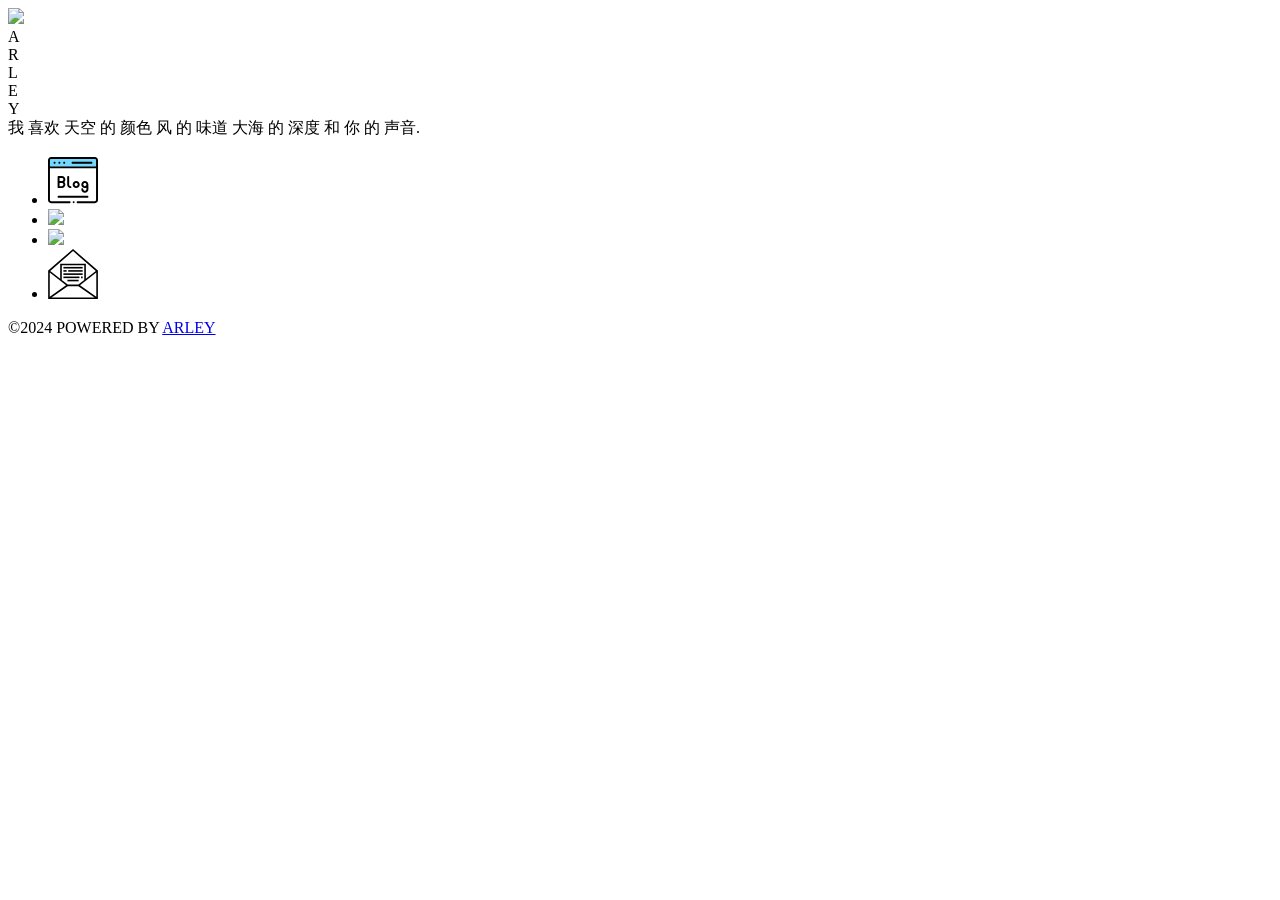
==== index.html @ c9d25a2c "Add files via upload" ====
<!DOCTYPE html>
<html lang="zh-cmn-Hans">
<head>
    <meta charset="utf-8">
    <title>Arleyの个人主页</title>
    <meta name="author" content="arley">
	<meta name="viewport" content="width=device-width,initial-scale=1.0">
    <meta name="HandheldFriendly" content="true">
    <meta http-equiv="X-UA-Compatible" content="IE=edge,chrome=1"/>
	<link rel="icon" href="/favicon.ico">
	<link rel="apple-touch-icon" href="/img/apple-touch-icon.png">
	<link rel="bookmark" href="/img/apple-touch-icon.png">
	<link rel="apple-touch-icon-precomposed" sizes="200x200" href="/img/apple-touch-icon.png">
	<meta name="description" content="Arley个人主页">
	<meta name="keywords" content="Arley,个人主页,arley,homepage">
    <link rel="stylesheet" type="text/css" href="style/css/main.css">

</head>
<body>

<div class="content-container">
	<img class="avatar" src="img/arley.png"/>
	<div class="text part1">
		<div>
			<span class="letter"><div class="character">A</div> <span></span></span>
			<span class="letter"><div class="character"></div> <span></span></span>
			<span class="letter"><div class="character">R</div> <span></span></span>
			<span class="letter"><div class="character">L</div> <span></span></span>
			<span class="letter"><div class="character">E</div> <span></span></span>
			<span class="letter"><div class="character">Y</div> <span></span></span>
		</div>
	</div>    
	<span class="bio">
        <span style="transition-delay:2s" class="emphasis">我</span>
        <span style="transition-delay:.5s">喜欢</span>
        <span style="transition-delay:1s">天空</span>
        <span style="transition-delay:1.5s">的</span>
        <span style="transition-delay:2s">颜色</span>
        <span style="transition-delay:2.5s">风</span>
        <span style="transition-delay:3s">的</span>
        <span style="transition-delay:3.5s">味道</span>
		<span style="transition-delay:4s">大海</span>
        <span style="transition-delay:4.5s">的</span>
        <span style="transition-delay:5s">深度</span>
		<span style="transition-delay:5.5s">和</span>
		<span style="transition-delay:6s"  class="emphasis">你</span>
		<span style="transition-delay:6.5s">的</span>
		<span style="transition-delay:7s">声音.</span>
    </span>
    <ul>
		<li>
			<a href="https://blog.arley.cn" target="_blank">
				<img width="50px" src="[data-uri]"/>
			</a>
		</li>

		<li>
			<a href="https://pan.arley.cn" target="_blank">
				<img width="50px" src="img/pan.png"/>
			</a>
		</li>
		<li>
			<a href="https://bm.arley.cn" target="_blank">
				<img width="50px" src="img/bookmarks.png"/>
			</a>
		</li>
		<li>
			<a href="mailto:arley@arley.cn" target="_blank">
				<img width="50px" src="[data-uri]"/>
			</a>
		</li>
    </ul>
</div>
<div class="footer">
  <a target="_self"rel="nofollow">&copy;2024 POWERED BY <a href="https://arley.cn" target="_blank">ARLEY</a></a>
</div>
<script type="text/javascript" src="style/js//main.js"></script>
</body>
</html>
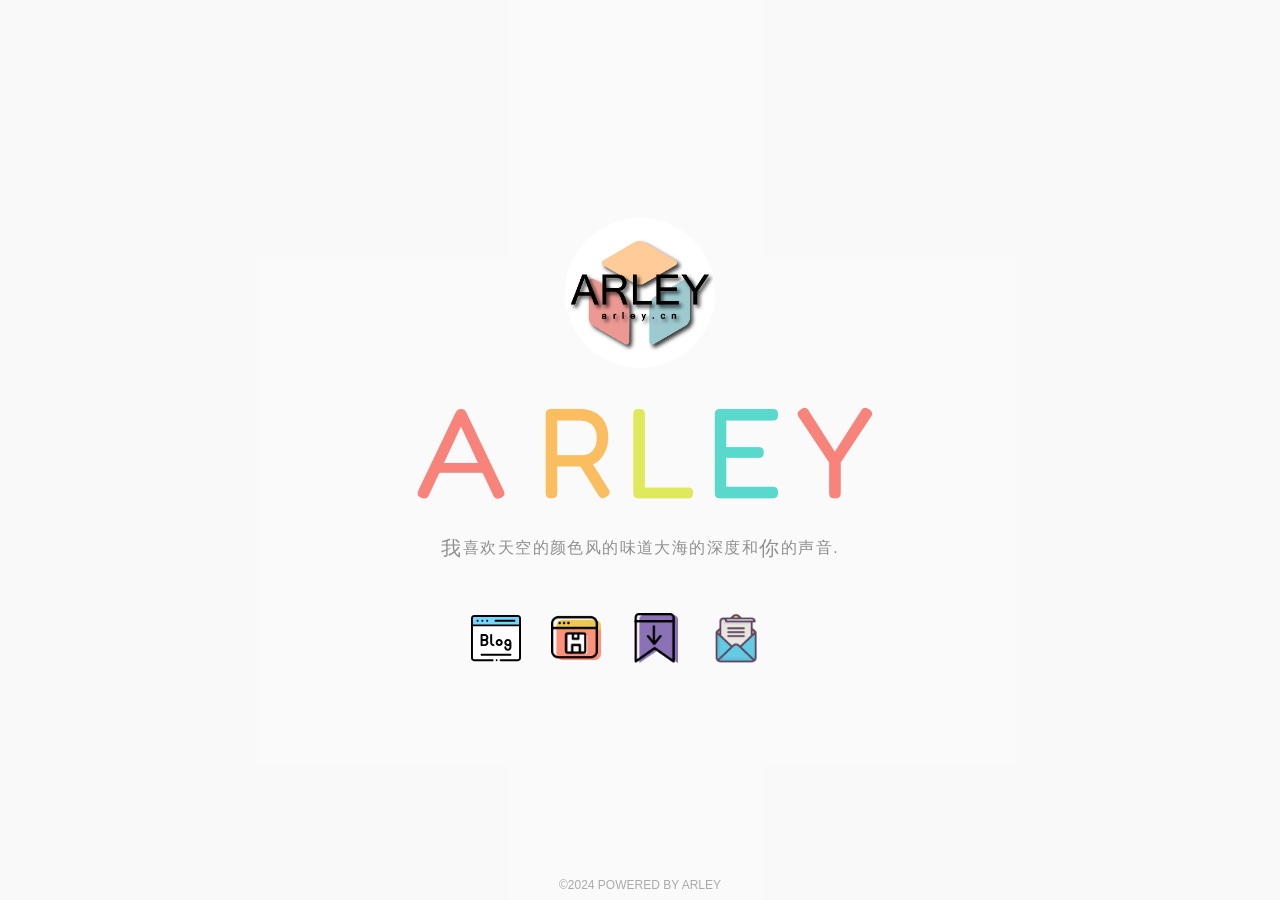
==== commit c5afd9bd: "Update index.html" ====
--- a/index.html
+++ b/index.html
@@ -66,7 +66,7 @@
 		</li>
 		<li>
 			<a href="mailto:arley@arley.cn" target="_blank">
-				<img width="50px" src="[data-uri]"/>
+				<img width="50px" src="img/mail.png"/>
 			</a>
 		</li>
     </ul>
--- a/style/css/main.css
+++ b/style/css/main.css
@@ -0,0 +1,1356 @@
+@charset "utf-8";
+
+@import url("https://fonts.googleapis.com/css?family=Fredoka+One|Open+Sans:300");
+
+html,body {
+	margin: 0;
+	padding: 0;
+	height: 100%;
+	width: 100%;
+	font-family: PingFang SC,RobotoDraft,Roboto,Helvetica Neue,Helvetica,Arial,STHeiti,华文黑体,Microsoft YaHei,微软雅黑,sans-serif;
+	color: #333333;
+	background: rgba(249, 249, 249, 0.66);
+	overflow-x:hidden; 
+	overflow-y:hidden;
+}
+
+.avatar {
+	border-radius: 50%;
+	width: 150px;
+}
+
+li {
+	float: left;
+	list-style-type: none;
+	padding: 15px;
+	margin-top: 20px;
+}
+
+::selection {
+	background: rgba(0,149,255,.1);
+	color: #6F8EC5;
+}
+
+p {
+	margin: 0;
+}
+
+body {
+	display: flex;
+	justify-content: center;
+	align-items: center;
+}
+
+a {
+	text-decoration: none;
+	color: inherit;
+}
+
+.bio {
+	color: rgba(51,51,51,0.54);
+	margin-top: 8px;
+	display: flex;
+	justify-content: center;
+	align-items: center;
+}
+
+.bio > span {
+	font-weight: 300;
+	letter-spacing: 1.4px;
+	opacity: 0;
+	transition: all 1s .5s;
+}
+
+.bio > span.emphasis {
+	font-size: 20px;
+	letter-spacing: 2px;
+}
+
+.bio.ready > span {
+	opacity: 1;
+}
+
+.content-container {
+	position: relative;
+	text-align: center;
+}
+
+.footer {
+	position: absolute;
+	bottom: 8px;
+	left: 50%;
+	transform: translateX(-50%);
+	font-size: 12px;
+	opacity: .4;
+	font-weight: 100;
+}
+
+.text {
+	font-family: "Fredoka One", cursive;
+	font-size: 8em;
+	text-transform: uppercase;
+	letter-spacing: -12px;
+	text-align: center;
+}
+
+.text .letter {
+	position: relative;
+	display: inline-block;
+	-webkit-transition: all .4s;
+	transition: all .4s;
+}
+
+.text .letter .character {
+	opacity: 0.65;
+	-webkit-transition: color .4s;
+	transition: color .4s;
+	cursor: pointer;
+}
+
+.text .letter span {
+	position: absolute;
+	bottom: .8rem;
+	left: .4rem;
+	display: block;
+	width: 100%;
+	height: 15px;
+}
+
+.text .letter span::before {
+	content: '';
+	position: absolute;
+	top: 50%;
+	left: 50%;
+	width: 0;
+	height: 0;
+	-webkit-transform: translate(-50%, -50%);
+	transform: translate(-50%, -50%);
+	border-radius: 50%;
+	background: rgba(0, 0, 0, 0.25);
+}
+
+.text .letter:hover .character {
+	color: #fff !important;
+}
+
+.text.part1 .letter:nth-child(1).poofed {
+	-webkit-transform-origin: 50% 50%;
+	transform-origin: 50% 50%;
+	-webkit-animation: poofing1 1.4s ease-in-out infinite alternate;
+	animation: poofing1 1.4s ease-in-out infinite alternate;
+}
+
+@-webkit-keyframes poofing1 {
+	0% {
+		-webkit-transform: rotateZ(0deg) rotateY(0) translateY(0px) scale(1);
+		transform: rotateZ(0deg) rotateY(0) translateY(0px) scale(1);
+	}
+
+	50% {
+		-webkit-transform: rotateZ(0deg) rotateY(360deg) translateY(0px) scale(1);
+		transform: rotateZ(0deg) rotateY(360deg) translateY(0px) scale(1);
+	}
+
+	56% {
+		-webkit-transform: rotateZ(459deg) rotateY(360deg) translateY(0px) scale(1);
+		transform: rotateZ(459deg) rotateY(360deg) translateY(0px) scale(1);
+	}
+
+	100% {
+		-webkit-transform: rotateZ(459deg) rotateY(360deg) translateY(-700px) scale(0.01);
+		transform: rotateZ(459deg) rotateY(360deg) translateY(-700px) scale(0.01);
+	}
+}
+
+@keyframes poofing1 {
+	0% {
+		-webkit-transform: rotateZ(0deg) rotateY(0) translateY(0px) scale(1);
+		transform: rotateZ(0deg) rotateY(0) translateY(0px) scale(1);
+	}
+
+	50% {
+		-webkit-transform: rotateZ(0deg) rotateY(360deg) translateY(0px) scale(1);
+		transform: rotateZ(0deg) rotateY(360deg) translateY(0px) scale(1);
+	}
+
+	56% {
+		-webkit-transform: rotateZ(459deg) rotateY(360deg) translateY(0px) scale(1);
+		transform: rotateZ(459deg) rotateY(360deg) translateY(0px) scale(1);
+	}
+
+	100% {
+		-webkit-transform: rotateZ(459deg) rotateY(360deg) translateY(-700px) scale(0.01);
+		transform: rotateZ(459deg) rotateY(360deg) translateY(-700px) scale(0.01);
+	}
+}
+
+.text.part1 .letter:nth-child(1) .character {
+	color: #f44336;
+	-webkit-animation: wave 1.2s linear infinite;
+	animation: wave 1.2s linear infinite;
+	-webkit-animation-delay: 0.33333s;
+	animation-delay: 0.33333s;
+}
+
+.text.part1 .letter:nth-child(1) span::before {
+	-webkit-animation: shadow 1.2s linear infinite;
+	animation: shadow 1.2s linear infinite;
+	-webkit-animation-delay: 0.33333s;
+	animation-delay: 0.33333s;
+}
+
+.text.part1 .letter:nth-child(2).poofed {
+	-webkit-transform-origin: 50% 50%;
+	transform-origin: 50% 50%;
+	-webkit-animation: poofing2 1.4s ease-in-out infinite alternate;
+	animation: poofing2 1.4s ease-in-out infinite alternate;
+}
+
+@-webkit-keyframes poofing2 {
+	0% {
+		-webkit-transform: rotateZ(0deg) rotateY(0) translateY(0px) scale(1);
+		transform: rotateZ(0deg) rotateY(0) translateY(0px) scale(1);
+	}
+
+	50% {
+		-webkit-transform: rotateZ(0deg) rotateY(360deg) translateY(0px) scale(1);
+		transform: rotateZ(0deg) rotateY(360deg) translateY(0px) scale(1);
+	}
+
+	56% {
+		-webkit-transform: rotateZ(540deg) rotateY(360deg) translateY(0px) scale(1);
+		transform: rotateZ(540deg) rotateY(360deg) translateY(0px) scale(1);
+	}
+
+	100% {
+		-webkit-transform: rotateZ(540deg) rotateY(360deg) translateY(-700px) scale(0.01);
+		transform: rotateZ(540deg) rotateY(360deg) translateY(-700px) scale(0.01);
+	}
+}
+
+@keyframes poofing2 {
+	0% {
+		-webkit-transform: rotateZ(0deg) rotateY(0) translateY(0px) scale(1);
+		transform: rotateZ(0deg) rotateY(0) translateY(0px) scale(1);
+	}
+
+	50% {
+		-webkit-transform: rotateZ(0deg) rotateY(360deg) translateY(0px) scale(1);
+		transform: rotateZ(0deg) rotateY(360deg) translateY(0px) scale(1);
+	}
+
+	56% {
+		-webkit-transform: rotateZ(540deg) rotateY(360deg) translateY(0px) scale(1);
+		transform: rotateZ(540deg) rotateY(360deg) translateY(0px) scale(1);
+	}
+
+	100% {
+		-webkit-transform: rotateZ(540deg) rotateY(360deg) translateY(-700px) scale(0.01);
+		transform: rotateZ(540deg) rotateY(360deg) translateY(-700px) scale(0.01);
+	}
+}
+
+.text.part1 .letter:nth-child(2) .character {
+	color: #9C27B0;
+	-webkit-animation: wave 1.2s linear infinite;
+	animation: wave 1.2s linear infinite;
+	-webkit-animation-delay: 0.66667s;
+	animation-delay: 0.66667s;
+}
+
+.text.part1 .letter:nth-child(2) span::before {
+	-webkit-animation: shadow 1.2s linear infinite;
+	animation: shadow 1.2s linear infinite;
+	-webkit-animation-delay: 0.66667s;
+	animation-delay: 0.66667s;
+}
+
+.text.part1 .letter:nth-child(3).poofed {
+	-webkit-transform-origin: 50% 50%;
+	transform-origin: 50% 50%;
+	-webkit-animation: poofing3 1.4s ease-in-out infinite alternate;
+	animation: poofing3 1.4s ease-in-out infinite alternate;
+}
+
+@-webkit-keyframes poofing3 {
+	0% {
+		-webkit-transform: rotateZ(0deg) rotateY(0) translateY(0px) scale(1);
+		transform: rotateZ(0deg) rotateY(0) translateY(0px) scale(1);
+	}
+
+	50% {
+		-webkit-transform: rotateZ(0deg) rotateY(360deg) translateY(0px) scale(1);
+		transform: rotateZ(0deg) rotateY(360deg) translateY(0px) scale(1);
+	}
+
+	56% {
+		-webkit-transform: rotateZ(264deg) rotateY(360deg) translateY(0px) scale(1);
+		transform: rotateZ(264deg) rotateY(360deg) translateY(0px) scale(1);
+	}
+
+	100% {
+		-webkit-transform: rotateZ(264deg) rotateY(360deg) translateY(-700px) scale(0.01);
+		transform: rotateZ(264deg) rotateY(360deg) translateY(-700px) scale(0.01);
+	}
+}
+
+@keyframes poofing3 {
+	0% {
+		-webkit-transform: rotateZ(0deg) rotateY(0) translateY(0px) scale(1);
+		transform: rotateZ(0deg) rotateY(0) translateY(0px) scale(1);
+	}
+
+	50% {
+		-webkit-transform: rotateZ(0deg) rotateY(360deg) translateY(0px) scale(1);
+		transform: rotateZ(0deg) rotateY(360deg) translateY(0px) scale(1);
+	}
+
+	56% {
+		-webkit-transform: rotateZ(264deg) rotateY(360deg) translateY(0px) scale(1);
+		transform: rotateZ(264deg) rotateY(360deg) translateY(0px) scale(1);
+	}
+
+	100% {
+		-webkit-transform: rotateZ(264deg) rotateY(360deg) translateY(-700px) scale(0.01);
+		transform: rotateZ(264deg) rotateY(360deg) translateY(-700px) scale(0.01);
+	}
+}
+
+.text.part1 .letter:nth-child(3) .character {
+	color: #f99b0c;
+	-webkit-animation: wave 1.2s linear infinite;
+	animation: wave 1.2s linear infinite;
+	-webkit-animation-delay: 1s;
+	animation-delay: 1s;
+}
+
+.text.part1 .letter:nth-child(3) span::before {
+	-webkit-animation: shadow 1.2s linear infinite;
+	animation: shadow 1.2s linear infinite;
+	-webkit-animation-delay: 1s;
+	animation-delay: 1s;
+}
+
+.text.part1 .letter:nth-child(4).poofed {
+	-webkit-transform-origin: 50% 50%;
+	transform-origin: 50% 50%;
+	-webkit-animation: poofing4 1.4s ease-in-out infinite alternate;
+	animation: poofing4 1.4s ease-in-out infinite alternate;
+}
+
+@-webkit-keyframes poofing4 {
+	0% {
+		-webkit-transform: rotateZ(0deg) rotateY(0) translateY(0px) scale(1);
+		transform: rotateZ(0deg) rotateY(0) translateY(0px) scale(1);
+	}
+
+	50% {
+		-webkit-transform: rotateZ(0deg) rotateY(360deg) translateY(0px) scale(1);
+		transform: rotateZ(0deg) rotateY(360deg) translateY(0px) scale(1);
+	}
+
+	56% {
+		-webkit-transform: rotateZ(42deg) rotateY(360deg) translateY(0px) scale(1);
+		transform: rotateZ(42deg) rotateY(360deg) translateY(0px) scale(1);
+	}
+
+	100% {
+		-webkit-transform: rotateZ(42deg) rotateY(360deg) translateY(-700px) scale(0.01);
+		transform: rotateZ(42deg) rotateY(360deg) translateY(-700px) scale(0.01);
+	}
+}
+
+@keyframes poofing4 {
+	0% {
+		-webkit-transform: rotateZ(0deg) rotateY(0) translateY(0px) scale(1);
+		transform: rotateZ(0deg) rotateY(0) translateY(0px) scale(1);
+	}
+
+	50% {
+		-webkit-transform: rotateZ(0deg) rotateY(360deg) translateY(0px) scale(1);
+		transform: rotateZ(0deg) rotateY(360deg) translateY(0px) scale(1);
+	}
+
+	56% {
+		-webkit-transform: rotateZ(42deg) rotateY(360deg) translateY(0px) scale(1);
+		transform: rotateZ(42deg) rotateY(360deg) translateY(0px) scale(1);
+	}
+
+	100% {
+		-webkit-transform: rotateZ(42deg) rotateY(360deg) translateY(-700px) scale(0.01);
+		transform: rotateZ(42deg) rotateY(360deg) translateY(-700px) scale(0.01);
+	}
+}
+
+.text.part1 .letter:nth-child(4) .character {
+	color: #cee007;
+	-webkit-animation: wave 1.2s linear infinite;
+	animation: wave 1.2s linear infinite;
+	-webkit-animation-delay: 1.33333s;
+	animation-delay: 1.33333s;
+}
+
+.text.part1 .letter:nth-child(4) span::before {
+	-webkit-animation: shadow 1.2s linear infinite;
+	animation: shadow 1.2s linear infinite;
+	-webkit-animation-delay: 1.33333s;
+	animation-delay: 1.33333s;
+}
+
+.text.part1 .letter:nth-child(5).poofed {
+	-webkit-transform-origin: 50% 50%;
+	transform-origin: 50% 50%;
+	-webkit-animation: poofing5 1.4s ease-in-out infinite alternate;
+	animation: poofing5 1.4s ease-in-out infinite alternate;
+}
+
+@-webkit-keyframes poofing5 {
+	0% {
+		-webkit-transform: rotateZ(0deg) rotateY(0) translateY(0px) scale(1);
+		transform: rotateZ(0deg) rotateY(0) translateY(0px) scale(1);
+	}
+
+	50% {
+		-webkit-transform: rotateZ(0deg) rotateY(360deg) translateY(0px) scale(1);
+		transform: rotateZ(0deg) rotateY(360deg) translateY(0px) scale(1);
+	}
+
+	56% {
+		-webkit-transform: rotateZ(384deg) rotateY(360deg) translateY(0px) scale(1);
+		transform: rotateZ(384deg) rotateY(360deg) translateY(0px) scale(1);
+	}
+
+	100% {
+		-webkit-transform: rotateZ(384deg) rotateY(360deg) translateY(-700px) scale(0.01);
+		transform: rotateZ(384deg) rotateY(360deg) translateY(-700px) scale(0.01);
+	}
+}
+
+@keyframes poofing5 {
+	0% {
+		-webkit-transform: rotateZ(0deg) rotateY(0) translateY(0px) scale(1);
+		transform: rotateZ(0deg) rotateY(0) translateY(0px) scale(1);
+	}
+
+	50% {
+		-webkit-transform: rotateZ(0deg) rotateY(360deg) translateY(0px) scale(1);
+		transform: rotateZ(0deg) rotateY(360deg) translateY(0px) scale(1);
+	}
+
+	56% {
+		-webkit-transform: rotateZ(384deg) rotateY(360deg) translateY(0px) scale(1);
+		transform: rotateZ(384deg) rotateY(360deg) translateY(0px) scale(1);
+	}
+
+	100% {
+		-webkit-transform: rotateZ(384deg) rotateY(360deg) translateY(-700px) scale(0.01);
+		transform: rotateZ(384deg) rotateY(360deg) translateY(-700px) scale(0.01);
+	}
+}
+
+.text.part1 .letter:nth-child(5) .character {
+	color: #00c6b2;
+	-webkit-animation: wave 1.2s linear infinite;
+	animation: wave 1.2s linear infinite;
+	-webkit-animation-delay: 1.66667s;
+	animation-delay: 1.66667s;
+}
+
+.text.part1 .letter:nth-child(5) span::before {
+	-webkit-animation: shadow 1.2s linear infinite;
+	animation: shadow 1.2s linear infinite;
+	-webkit-animation-delay: 1.66667s;
+	animation-delay: 1.66667s;
+}
+
+.text.part1 .letter:nth-child(6).poofed {
+	-webkit-transform-origin: 50% 50%;
+	transform-origin: 50% 50%;
+	-webkit-animation: poofing6 1.4s ease-in-out infinite alternate;
+	animation: poofing6 1.4s ease-in-out infinite alternate;
+}
+
+@-webkit-keyframes poofing6 {
+	0% {
+		-webkit-transform: rotateZ(0deg) rotateY(0) translateY(0px) scale(1);
+		transform: rotateZ(0deg) rotateY(0) translateY(0px) scale(1);
+	}
+
+	50% {
+		-webkit-transform: rotateZ(0deg) rotateY(360deg) translateY(0px) scale(1);
+		transform: rotateZ(0deg) rotateY(360deg) translateY(0px) scale(1);
+	}
+
+	56% {
+		-webkit-transform: rotateZ(156deg) rotateY(360deg) translateY(0px) scale(1);
+		transform: rotateZ(156deg) rotateY(360deg) translateY(0px) scale(1);
+	}
+
+	100% {
+		-webkit-transform: rotateZ(156deg) rotateY(360deg) translateY(-700px) scale(0.01);
+		transform: rotateZ(156deg) rotateY(360deg) translateY(-700px) scale(0.01);
+	}
+}
+
+@keyframes poofing6 {
+	0% {
+		-webkit-transform: rotateZ(0deg) rotateY(0) translateY(0px) scale(1);
+		transform: rotateZ(0deg) rotateY(0) translateY(0px) scale(1);
+	}
+
+	50% {
+		-webkit-transform: rotateZ(0deg) rotateY(360deg) translateY(0px) scale(1);
+		transform: rotateZ(0deg) rotateY(360deg) translateY(0px) scale(1);
+	}
+
+	56% {
+		-webkit-transform: rotateZ(156deg) rotateY(360deg) translateY(0px) scale(1);
+		transform: rotateZ(156deg) rotateY(360deg) translateY(0px) scale(1);
+	}
+
+	100% {
+		-webkit-transform: rotateZ(156deg) rotateY(360deg) translateY(-700px) scale(0.01);
+		transform: rotateZ(156deg) rotateY(360deg) translateY(-700px) scale(0.01);
+	}
+}
+
+.text.part1 .letter:nth-child(6) .character {
+	color: #f44336;
+	-webkit-animation: wave 1.2s linear infinite;
+	animation: wave 1.2s linear infinite;
+	-webkit-animation-delay: 2s;
+	animation-delay: 2s;
+}
+
+.text.part1 .letter:nth-child(6) span::before {
+	-webkit-animation: shadow 1.2s linear infinite;
+	animation: shadow 1.2s linear infinite;
+	-webkit-animation-delay: 2s;
+	animation-delay: 2s;
+}
+
+.text.part1 .letter:nth-child(7).poofed {
+	-webkit-transform-origin: 50% 50%;
+	transform-origin: 50% 50%;
+	-webkit-animation: poofing7 1.4s ease-in-out infinite alternate;
+	animation: poofing7 1.4s ease-in-out infinite alternate;
+}
+
+@-webkit-keyframes poofing7 {
+	0% {
+		-webkit-transform: rotateZ(0deg) rotateY(0) translateY(0px) scale(1);
+		transform: rotateZ(0deg) rotateY(0) translateY(0px) scale(1);
+	}
+
+	50% {
+		-webkit-transform: rotateZ(0deg) rotateY(360deg) translateY(0px) scale(1);
+		transform: rotateZ(0deg) rotateY(360deg) translateY(0px) scale(1);
+	}
+
+	56% {
+		-webkit-transform: rotateZ(156deg) rotateY(360deg) translateY(0px) scale(1);
+		transform: rotateZ(156deg) rotateY(360deg) translateY(0px) scale(1);
+	}
+
+	100% {
+		-webkit-transform: rotateZ(156deg) rotateY(360deg) translateY(-700px) scale(0.01);
+		transform: rotateZ(156deg) rotateY(360deg) translateY(-700px) scale(0.01);
+	}
+}
+
+@keyframes poofing7 {
+	0% {
+		-webkit-transform: rotateZ(0deg) rotateY(0) translateY(0px) scale(1);
+		transform: rotateZ(0deg) rotateY(0) translateY(0px) scale(1);
+	}
+
+	50% {
+		-webkit-transform: rotateZ(0deg) rotateY(360deg) translateY(0px) scale(1);
+		transform: rotateZ(0deg) rotateY(360deg) translateY(0px) scale(1);
+	}
+
+	56% {
+		-webkit-transform: rotateZ(156deg) rotateY(360deg) translateY(0px) scale(1);
+		transform: rotateZ(156deg) rotateY(360deg) translateY(0px) scale(1);
+	}
+
+	100% {
+		-webkit-transform: rotateZ(156deg) rotateY(360deg) translateY(-700px) scale(0.01);
+		transform: rotateZ(156deg) rotateY(360deg) translateY(-700px) scale(0.01);
+	}
+}
+
+.text.part1 .letter:nth-child(7) .character {
+	color: #4CAF50;
+	-webkit-animation: wave 1.2s linear infinite;
+	animation: wave 1.2s linear infinite;
+	-webkit-animation-delay: 2s;
+	animation-delay: 2.5s;
+}
+
+.text.part1 .letter:nth-child(7) span::before {
+	-webkit-animation: shadow 1.2s linear infinite;
+	animation: shadow 1.2s linear infinite;
+	-webkit-animation-delay: 2s;
+	animation-delay: 3s;
+}
+
+.text.part2 span:nth-child(1).poofed {
+	-webkit-animation: sec_poofing1 1.4s ease-in-out infinite alternate;
+	animation: sec_poofing1 1.4s ease-in-out infinite alternate;
+}
+
+@-webkit-keyframes sec_poofing1 {
+	0% {
+		-webkit-transform: rotateZ(0deg) rotateY(0) translateY(0px) scale(1);
+		transform: rotateZ(0deg) rotateY(0) translateY(0px) scale(1);
+	}
+
+	50% {
+		-webkit-transform: rotateZ(0deg) rotateY(360deg) translateY(0px) scale(1);
+		transform: rotateZ(0deg) rotateY(360deg) translateY(0px) scale(1);
+	}
+
+	56% {
+		-webkit-transform: rotateZ(268deg) rotateY(360deg) translateY(0px) scale(1);
+		transform: rotateZ(268deg) rotateY(360deg) translateY(0px) scale(1);
+	}
+
+	100% {
+		-webkit-transform: rotateZ(268deg) rotateY(360deg) translateY(-700px) scale(0.01);
+		transform: rotateZ(268deg) rotateY(360deg) translateY(-700px) scale(0.01);
+	}
+}
+
+@keyframes sec_poofing1 {
+	0% {
+		-webkit-transform: rotateZ(0deg) rotateY(0) translateY(0px) scale(1);
+		transform: rotateZ(0deg) rotateY(0) translateY(0px) scale(1);
+	}
+
+	50% {
+		-webkit-transform: rotateZ(0deg) rotateY(360deg) translateY(0px) scale(1);
+		transform: rotateZ(0deg) rotateY(360deg) translateY(0px) scale(1);
+	}
+
+	56% {
+		-webkit-transform: rotateZ(268deg) rotateY(360deg) translateY(0px) scale(1);
+		transform: rotateZ(268deg) rotateY(360deg) translateY(0px) scale(1);
+	}
+
+	100% {
+		-webkit-transform: rotateZ(268deg) rotateY(360deg) translateY(-700px) scale(0.01);
+		transform: rotateZ(268deg) rotateY(360deg) translateY(-700px) scale(0.01);
+	}
+}
+
+.text.part2 span:nth-child(1) .character {
+	color: #ff5a5f;
+	-webkit-animation: wave 1.2s linear infinite;
+	animation: wave 1.2s linear infinite;
+	-webkit-animation-delay: 2.33333s;
+	animation-delay: 2.33333s;
+}
+
+.text.part2 span:nth-child(1) span::before {
+	-webkit-animation: shadow 1.2s linear infinite;
+	animation: shadow 1.2s linear infinite;
+	-webkit-animation-delay: 2.33333s;
+	animation-delay: 2.33333s;
+}
+
+.text.part2 span:nth-child(2).poofed {
+	-webkit-animation: sec_poofing2 1.4s ease-in-out infinite alternate;
+	animation: sec_poofing2 1.4s ease-in-out infinite alternate;
+}
+
+@-webkit-keyframes sec_poofing2 {
+	0% {
+		-webkit-transform: rotateZ(0deg) rotateY(0) translateY(0px) scale(1);
+		transform: rotateZ(0deg) rotateY(0) translateY(0px) scale(1);
+	}
+
+	50% {
+		-webkit-transform: rotateZ(0deg) rotateY(360deg) translateY(0px) scale(1);
+		transform: rotateZ(0deg) rotateY(360deg) translateY(0px) scale(1);
+	}
+
+	56% {
+		-webkit-transform: rotateZ(135deg) rotateY(360deg) translateY(0px) scale(1);
+		transform: rotateZ(135deg) rotateY(360deg) translateY(0px) scale(1);
+	}
+
+	100% {
+		-webkit-transform: rotateZ(135deg) rotateY(360deg) translateY(-700px) scale(0.01);
+		transform: rotateZ(135deg) rotateY(360deg) translateY(-700px) scale(0.01);
+	}
+}
+
+@keyframes sec_poofing2 {
+	0% {
+		-webkit-transform: rotateZ(0deg) rotateY(0) translateY(0px) scale(1);
+		transform: rotateZ(0deg) rotateY(0) translateY(0px) scale(1);
+	}
+
+	50% {
+		-webkit-transform: rotateZ(0deg) rotateY(360deg) translateY(0px) scale(1);
+		transform: rotateZ(0deg) rotateY(360deg) translateY(0px) scale(1);
+	}
+
+	56% {
+		-webkit-transform: rotateZ(135deg) rotateY(360deg) translateY(0px) scale(1);
+		transform: rotateZ(135deg) rotateY(360deg) translateY(0px) scale(1);
+	}
+
+	100% {
+		-webkit-transform: rotateZ(135deg) rotateY(360deg) translateY(-700px) scale(0.01);
+		transform: rotateZ(135deg) rotateY(360deg) translateY(-700px) scale(0.01);
+	}
+}
+
+.text.part2 span:nth-child(2) .character {
+	color: #f99b0c;
+	-webkit-animation: wave 1.2s linear infinite;
+	animation: wave 1.2s linear infinite;
+	-webkit-animation-delay: 2.66667s;
+	animation-delay: 2.66667s;
+}
+
+.text.part2 span:nth-child(2) span::before {
+	-webkit-animation: shadow 1.2s linear infinite;
+	animation: shadow 1.2s linear infinite;
+	-webkit-animation-delay: 2.66667s;
+	animation-delay: 2.66667s;
+}
+
+.text.part2 span:nth-child(3).poofed {
+	-webkit-animation: sec_poofing3 1.4s ease-in-out infinite alternate;
+	animation: sec_poofing3 1.4s ease-in-out infinite alternate;
+}
+
+@-webkit-keyframes sec_poofing3 {
+	0% {
+		-webkit-transform: rotateZ(0deg) rotateY(0) translateY(0px) scale(1);
+		transform: rotateZ(0deg) rotateY(0) translateY(0px) scale(1);
+	}
+
+	50% {
+		-webkit-transform: rotateZ(0deg) rotateY(360deg) translateY(0px) scale(1);
+		transform: rotateZ(0deg) rotateY(360deg) translateY(0px) scale(1);
+	}
+
+	56% {
+		-webkit-transform: rotateZ(442deg) rotateY(360deg) translateY(0px) scale(1);
+		transform: rotateZ(442deg) rotateY(360deg) translateY(0px) scale(1);
+	}
+
+	100% {
+		-webkit-transform: rotateZ(442deg) rotateY(360deg) translateY(-700px) scale(0.01);
+		transform: rotateZ(442deg) rotateY(360deg) translateY(-700px) scale(0.01);
+	}
+}
+
+@keyframes sec_poofing3 {
+	0% {
+		-webkit-transform: rotateZ(0deg) rotateY(0) translateY(0px) scale(1);
+		transform: rotateZ(0deg) rotateY(0) translateY(0px) scale(1);
+	}
+
+	50% {
+		-webkit-transform: rotateZ(0deg) rotateY(360deg) translateY(0px) scale(1);
+		transform: rotateZ(0deg) rotateY(360deg) translateY(0px) scale(1);
+	}
+
+	56% {
+		-webkit-transform: rotateZ(442deg) rotateY(360deg) translateY(0px) scale(1);
+		transform: rotateZ(442deg) rotateY(360deg) translateY(0px) scale(1);
+	}
+
+	100% {
+		-webkit-transform: rotateZ(442deg) rotateY(360deg) translateY(-700px) scale(0.01);
+		transform: rotateZ(442deg) rotateY(360deg) translateY(-700px) scale(0.01);
+	}
+}
+
+.text.part2 span:nth-child(3) .character {
+	color: #cee007;
+	-webkit-animation: wave 1.2s linear infinite;
+	animation: wave 1.2s linear infinite;
+	-webkit-animation-delay: 3s;
+	animation-delay: 3s;
+}
+
+.text.part2 span:nth-child(3) span::before {
+	-webkit-animation: shadow 1.2s linear infinite;
+	animation: shadow 1.2s linear infinite;
+	-webkit-animation-delay: 3s;
+	animation-delay: 3s;
+}
+
+.text.part2 span:nth-child(4).poofed {
+	-webkit-animation: sec_poofing4 1.4s ease-in-out infinite alternate;
+	animation: sec_poofing4 1.4s ease-in-out infinite alternate;
+}
+
+@-webkit-keyframes sec_poofing4 {
+	0% {
+		-webkit-transform: rotateZ(0deg) rotateY(0) translateY(0px) scale(1);
+		transform: rotateZ(0deg) rotateY(0) translateY(0px) scale(1);
+	}
+
+	50% {
+		-webkit-transform: rotateZ(0deg) rotateY(360deg) translateY(0px) scale(1);
+		transform: rotateZ(0deg) rotateY(360deg) translateY(0px) scale(1);
+	}
+
+	56% {
+		-webkit-transform: rotateZ(525deg) rotateY(360deg) translateY(0px) scale(1);
+		transform: rotateZ(525deg) rotateY(360deg) translateY(0px) scale(1);
+	}
+
+	100% {
+		-webkit-transform: rotateZ(525deg) rotateY(360deg) translateY(-700px) scale(0.01);
+		transform: rotateZ(525deg) rotateY(360deg) translateY(-700px) scale(0.01);
+	}
+}
+
+@keyframes sec_poofing4 {
+	0% {
+		-webkit-transform: rotateZ(0deg) rotateY(0) translateY(0px) scale(1);
+		transform: rotateZ(0deg) rotateY(0) translateY(0px) scale(1);
+	}
+
+	50% {
+		-webkit-transform: rotateZ(0deg) rotateY(360deg) translateY(0px) scale(1);
+		transform: rotateZ(0deg) rotateY(360deg) translateY(0px) scale(1);
+	}
+
+	56% {
+		-webkit-transform: rotateZ(525deg) rotateY(360deg) translateY(0px) scale(1);
+		transform: rotateZ(525deg) rotateY(360deg) translateY(0px) scale(1);
+	}
+
+	100% {
+		-webkit-transform: rotateZ(525deg) rotateY(360deg) translateY(-700px) scale(0.01);
+		transform: rotateZ(525deg) rotateY(360deg) translateY(-700px) scale(0.01);
+	}
+}
+
+.text.part2 span:nth-child(4) .character {
+	color: #00c6b2;
+	-webkit-animation: wave 1.2s linear infinite;
+	animation: wave 1.2s linear infinite;
+	-webkit-animation-delay: 3.33333s;
+	animation-delay: 3.33333s;
+}
+
+.text.part2 span:nth-child(4) span::before {
+	-webkit-animation: shadow 1.2s linear infinite;
+	animation: shadow 1.2s linear infinite;
+	-webkit-animation-delay: 3.33333s;
+	animation-delay: 3.33333s;
+}
+
+.text.part2 span:nth-child(5).poofed {
+	-webkit-animation: sec_poofing5 1.4s ease-in-out infinite alternate;
+	animation: sec_poofing5 1.4s ease-in-out infinite alternate;
+}
+
+@-webkit-keyframes sec_poofing5 {
+	0% {
+		-webkit-transform: rotateZ(0deg) rotateY(0) translateY(0px) scale(1);
+		transform: rotateZ(0deg) rotateY(0) translateY(0px) scale(1);
+	}
+
+	50% {
+		-webkit-transform: rotateZ(0deg) rotateY(360deg) translateY(0px) scale(1);
+		transform: rotateZ(0deg) rotateY(360deg) translateY(0px) scale(1);
+	}
+
+	56% {
+		-webkit-transform: rotateZ(419deg) rotateY(360deg) translateY(0px) scale(1);
+		transform: rotateZ(419deg) rotateY(360deg) translateY(0px) scale(1);
+	}
+
+	100% {
+		-webkit-transform: rotateZ(419deg) rotateY(360deg) translateY(-700px) scale(0.01);
+		transform: rotateZ(419deg) rotateY(360deg) translateY(-700px) scale(0.01);
+	}
+}
+
+@keyframes sec_poofing5 {
+	0% {
+		-webkit-transform: rotateZ(0deg) rotateY(0) translateY(0px) scale(1);
+		transform: rotateZ(0deg) rotateY(0) translateY(0px) scale(1);
+	}
+
+	50% {
+		-webkit-transform: rotateZ(0deg) rotateY(360deg) translateY(0px) scale(1);
+		transform: rotateZ(0deg) rotateY(360deg) translateY(0px) scale(1);
+	}
+
+	56% {
+		-webkit-transform: rotateZ(419deg) rotateY(360deg) translateY(0px) scale(1);
+		transform: rotateZ(419deg) rotateY(360deg) translateY(0px) scale(1);
+	}
+
+	100% {
+		-webkit-transform: rotateZ(419deg) rotateY(360deg) translateY(-700px) scale(0.01);
+		transform: rotateZ(419deg) rotateY(360deg) translateY(-700px) scale(0.01);
+	}
+}
+
+.text.part2 span:nth-child(5) .character {
+	color: #4e2a84;
+	-webkit-animation: wave 1.2s linear infinite;
+	animation: wave 1.2s linear infinite;
+	-webkit-animation-delay: 3.66667s;
+	animation-delay: 3.66667s;
+}
+
+.text.part2 span:nth-child(5) span::before {
+	-webkit-animation: shadow 1.2s linear infinite;
+	animation: shadow 1.2s linear infinite;
+	-webkit-animation-delay: 3.66667s;
+	animation-delay: 3.66667s;
+}
+
+.text.part2 span:nth-child(6).poofed {
+	-webkit-animation: sec_poofing6 1.4s ease-in-out infinite alternate;
+	animation: sec_poofing6 1.4s ease-in-out infinite alternate;
+}
+
+@-webkit-keyframes sec_poofing6 {
+	0% {
+		-webkit-transform: rotateZ(0deg) rotateY(0) translateY(0px) scale(1);
+		transform: rotateZ(0deg) rotateY(0) translateY(0px) scale(1);
+	}
+
+	50% {
+		-webkit-transform: rotateZ(0deg) rotateY(360deg) translateY(0px) scale(1);
+		transform: rotateZ(0deg) rotateY(360deg) translateY(0px) scale(1);
+	}
+
+	56% {
+		-webkit-transform: rotateZ(246deg) rotateY(360deg) translateY(0px) scale(1);
+		transform: rotateZ(246deg) rotateY(360deg) translateY(0px) scale(1);
+	}
+
+	100% {
+		-webkit-transform: rotateZ(246deg) rotateY(360deg) translateY(-700px) scale(0.01);
+		transform: rotateZ(246deg) rotateY(360deg) translateY(-700px) scale(0.01);
+	}
+}
+
+@keyframes sec_poofing6 {
+	0% {
+		-webkit-transform: rotateZ(0deg) rotateY(0) translateY(0px) scale(1);
+		transform: rotateZ(0deg) rotateY(0) translateY(0px) scale(1);
+	}
+
+	50% {
+		-webkit-transform: rotateZ(0deg) rotateY(360deg) translateY(0px) scale(1);
+		transform: rotateZ(0deg) rotateY(360deg) translateY(0px) scale(1);
+	}
+
+	56% {
+		-webkit-transform: rotateZ(246deg) rotateY(360deg) translateY(0px) scale(1);
+		transform: rotateZ(246deg) rotateY(360deg) translateY(0px) scale(1);
+	}
+
+	100% {
+		-webkit-transform: rotateZ(246deg) rotateY(360deg) translateY(-700px) scale(0.01);
+		transform: rotateZ(246deg) rotateY(360deg) translateY(-700px) scale(0.01);
+	}
+}
+
+.text.part2 span:nth-child(6) .character {
+	color: #9C27B0;
+	-webkit-animation: wave 1.2s linear infinite;
+	animation: wave 1.2s linear infinite;
+	-webkit-animation-delay: 4s;
+	animation-delay: 4s;
+}
+
+.text.part2 span:nth-child(6) span::before {
+	-webkit-animation: shadow 1.2s linear infinite;
+	animation: shadow 1.2s linear infinite;
+	-webkit-animation-delay: 4s;
+	animation-delay: 4s;
+}
+
+.text.part2 span:nth-child(7).poofed {
+	-webkit-animation: sec_poofing7 1.4s ease-in-out infinite alternate;
+	animation: sec_poofing7 1.4s ease-in-out infinite alternate;
+}
+
+@-webkit-keyframes sec_poofing7 {
+	0% {
+		-webkit-transform: rotateZ(0deg) rotateY(0) translateY(0px) scale(1);
+		transform: rotateZ(0deg) rotateY(0) translateY(0px) scale(1);
+	}
+
+	50% {
+		-webkit-transform: rotateZ(0deg) rotateY(360deg) translateY(0px) scale(1);
+		transform: rotateZ(0deg) rotateY(360deg) translateY(0px) scale(1);
+	}
+
+	56% {
+		-webkit-transform: rotateZ(206deg) rotateY(360deg) translateY(0px) scale(1);
+		transform: rotateZ(206deg) rotateY(360deg) translateY(0px) scale(1);
+	}
+
+	100% {
+		-webkit-transform: rotateZ(206deg) rotateY(360deg) translateY(-700px) scale(0.01);
+		transform: rotateZ(206deg) rotateY(360deg) translateY(-700px) scale(0.01);
+	}
+}
+
+@keyframes sec_poofing7 {
+	0% {
+		-webkit-transform: rotateZ(0deg) rotateY(0) translateY(0px) scale(1);
+		transform: rotateZ(0deg) rotateY(0) translateY(0px) scale(1);
+	}
+
+	50% {
+		-webkit-transform: rotateZ(0deg) rotateY(360deg) translateY(0px) scale(1);
+		transform: rotateZ(0deg) rotateY(360deg) translateY(0px) scale(1);
+	}
+
+	56% {
+		-webkit-transform: rotateZ(206deg) rotateY(360deg) translateY(0px) scale(1);
+		transform: rotateZ(206deg) rotateY(360deg) translateY(0px) scale(1);
+	}
+
+	100% {
+		-webkit-transform: rotateZ(206deg) rotateY(360deg) translateY(-700px) scale(0.01);
+		transform: rotateZ(206deg) rotateY(360deg) translateY(-700px) scale(0.01);
+	}
+}
+
+.text.part2 span:nth-child(7) .character {
+	color: #f99b0c;
+	-webkit-animation: wave 1.2s linear infinite;
+	animation: wave 1.2s linear infinite;
+	-webkit-animation-delay: 4.33333s;
+	animation-delay: 4.33333s;
+}
+
+.text.part2 span:nth-child(7) span::before {
+	-webkit-animation: shadow 1.2s linear infinite;
+	animation: shadow 1.2s linear infinite;
+	-webkit-animation-delay: 4.33333s;
+	animation-delay: 4.33333s;
+}
+
+.text.part2 span:nth-child(8).poofed {
+	-webkit-animation: sec_poofing8 1.4s ease-in-out infinite alternate;
+	animation: sec_poofing8 1.4s ease-in-out infinite alternate;
+}
+
+@-webkit-keyframes sec_poofing8 {
+	0% {
+		-webkit-transform: rotateZ(0deg) rotateY(0) translateY(0px) scale(1);
+		transform: rotateZ(0deg) rotateY(0) translateY(0px) scale(1);
+	}
+
+	50% {
+		-webkit-transform: rotateZ(0deg) rotateY(360deg) translateY(0px) scale(1);
+		transform: rotateZ(0deg) rotateY(360deg) translateY(0px) scale(1);
+	}
+
+	56% {
+		-webkit-transform: rotateZ(60deg) rotateY(360deg) translateY(0px) scale(1);
+		transform: rotateZ(60deg) rotateY(360deg) translateY(0px) scale(1);
+	}
+
+	100% {
+		-webkit-transform: rotateZ(60deg) rotateY(360deg) translateY(-700px) scale(0.01);
+		transform: rotateZ(60deg) rotateY(360deg) translateY(-700px) scale(0.01);
+	}
+}
+
+@keyframes sec_poofing8 {
+	0% {
+		-webkit-transform: rotateZ(0deg) rotateY(0) translateY(0px) scale(1);
+		transform: rotateZ(0deg) rotateY(0) translateY(0px) scale(1);
+	}
+
+	50% {
+		-webkit-transform: rotateZ(0deg) rotateY(360deg) translateY(0px) scale(1);
+		transform: rotateZ(0deg) rotateY(360deg) translateY(0px) scale(1);
+	}
+
+	56% {
+		-webkit-transform: rotateZ(60deg) rotateY(360deg) translateY(0px) scale(1);
+		transform: rotateZ(60deg) rotateY(360deg) translateY(0px) scale(1);
+	}
+
+	100% {
+		-webkit-transform: rotateZ(60deg) rotateY(360deg) translateY(-700px) scale(0.01);
+		transform: rotateZ(60deg) rotateY(360deg) translateY(-700px) scale(0.01);
+	}
+}
+
+.text.part2 span:nth-child(8) .character {
+	color: #cee007;
+	-webkit-animation: wave 1.2s linear infinite;
+	animation: wave 1.2s linear infinite;
+	-webkit-animation-delay: 4.66667s;
+	animation-delay: 4.66667s;
+}
+
+.text.part2 span:nth-child(8) span::before {
+	-webkit-animation: shadow 1.2s linear infinite;
+	animation: shadow 1.2s linear infinite;
+	-webkit-animation-delay: 4.66667s;
+	animation-delay: 4.66667s;
+}
+
+.text.part2 span:nth-child(9).poofed {
+	-webkit-animation: sec_poofing9 1.4s ease-in-out infinite alternate;
+	animation: sec_poofing9 1.4s ease-in-out infinite alternate;
+}
+
+@-webkit-keyframes sec_poofing9 {
+	0% {
+		-webkit-transform: rotateZ(0deg) rotateY(0) translateY(0px) scale(1);
+		transform: rotateZ(0deg) rotateY(0) translateY(0px) scale(1);
+	}
+
+	50% {
+		-webkit-transform: rotateZ(0deg) rotateY(360deg) translateY(0px) scale(1);
+		transform: rotateZ(0deg) rotateY(360deg) translateY(0px) scale(1);
+	}
+
+	56% {
+		-webkit-transform: rotateZ(496deg) rotateY(360deg) translateY(0px) scale(1);
+		transform: rotateZ(496deg) rotateY(360deg) translateY(0px) scale(1);
+	}
+
+	100% {
+		-webkit-transform: rotateZ(496deg) rotateY(360deg) translateY(-700px) scale(0.01);
+		transform: rotateZ(496deg) rotateY(360deg) translateY(-700px) scale(0.01);
+	}
+}
+
+@keyframes sec_poofing9 {
+	0% {
+		-webkit-transform: rotateZ(0deg) rotateY(0) translateY(0px) scale(1);
+		transform: rotateZ(0deg) rotateY(0) translateY(0px) scale(1);
+	}
+
+	50% {
+		-webkit-transform: rotateZ(0deg) rotateY(360deg) translateY(0px) scale(1);
+		transform: rotateZ(0deg) rotateY(360deg) translateY(0px) scale(1);
+	}
+
+	56% {
+		-webkit-transform: rotateZ(496deg) rotateY(360deg) translateY(0px) scale(1);
+		transform: rotateZ(496deg) rotateY(360deg) translateY(0px) scale(1);
+	}
+
+	100% {
+		-webkit-transform: rotateZ(496deg) rotateY(360deg) translateY(-700px) scale(0.01);
+		transform: rotateZ(496deg) rotateY(360deg) translateY(-700px) scale(0.01);
+	}
+}
+
+.text.part2 span:nth-child(9) .character {
+	color: #00c6b2;
+	-webkit-animation: wave 1.2s linear infinite;
+	animation: wave 1.2s linear infinite;
+	-webkit-animation-delay: 5s;
+	animation-delay: 5s;
+}
+
+.text.part2 span:nth-child(9) span::before {
+	-webkit-animation: shadow 1.2s linear infinite;
+	animation: shadow 1.2s linear infinite;
+	-webkit-animation-delay: 5s;
+	animation-delay: 5s;
+}
+
+@-webkit-keyframes wave {
+	0% {
+		-webkit-transform: translateY(0);
+		transform: translateY(0);
+	}
+
+	50% {
+		-webkit-transform: translateY(-10px);
+		transform: translateY(-10px);
+	}
+
+	100% {
+		-webkit-transform: translateY(0);
+		transform: translateY(0);
+	}
+}
+
+@keyframes wave {
+	0% {
+		-webkit-transform: translateY(0);
+		transform: translateY(0);
+	}
+
+	50% {
+		-webkit-transform: translateY(-10px);
+		transform: translateY(-10px);
+	}
+
+	100% {
+		-webkit-transform: translateY(0);
+		transform: translateY(0);
+	}
+}
+
+@-webkit-keyframes shadow {
+	0% {
+		width: 0;
+		height: 0;
+	}
+
+	50% {
+		width: 100%;
+		height: 100%;
+	}
+
+	100% {
+		width: 0;
+		height: 0;
+	}
+}
+
+@keyframes shadow {
+	0% {
+		width: 0;
+		height: 0;
+	}
+
+	50% {
+		width: 100%;
+		height: 100%;
+	}
+
+	100% {
+		width: 0;
+		height: 0;
+	}
+}
+
+.how-to {
+	margin: 2rem 0 2rem 1rem;
+	font-family: "Opens Sans", sans-serif;
+	font-weight: 300;
+	font-size: .85em;
+	letter-spacing: 4px;
+	color: rgba(0, 0, 0, 0.8);
+}
+
+@-webkit-keyframes rotate {
+	0% {
+		-webkit-transform: rotateZ(0) scale(0.7);
+		transform: rotateZ(0) scale(0.7);
+	}
+
+	100% {
+		-webkit-transform: rotateZ(360deg) scale(0.7);
+		transform: rotateZ(360deg) scale(0.7);
+	}
+}
+
+@keyframes rotate {
+	0% {
+		-webkit-transform: rotateZ(0) scale(0.7);
+		transform: rotateZ(0) scale(0.7);
+	}
+
+	100% {
+		-webkit-transform: rotateZ(360deg) scale(0.7);
+		transform: rotateZ(360deg) scale(0.7);
+	}
+}
+
+@media only screen and (max-width: 767px) {
+	.text {
+		font-size: 7em;
+	}
+
+	.text .letter span {
+		bottom: .5rem;
+	}
+}
+
+@media only screen and (max-width: 480px) {
+	.text {
+		font-size: 6em;
+	}
+
+	.text .letter span {
+		bottom: 0;
+	}
+}
+
+/*background*/
+:root {
+	--grow-time: 5s;
+	--fade-time: 3s;
+}
+
+.circle {
+	-webkit-animation: grow var(--grow-time) forwards, fade var(--fade-time) calc(var(--grow-time) - var(--fade-time)) forwards;
+	animation: grow var(--grow-time) forwards, fade var(--fade-time) calc(var(--grow-time) - var(--fade-time)) forwards;
+	background: #81ecec;
+	border-radius: 100%;
+	height: 2px;
+	position: absolute;
+	-webkit-transform: translateZ(0);
+	transform: translateZ(0);
+	width: 2px;
+	z-index: -1;
+}
+
+@-webkit-keyframes grow {
+	0% {
+		-webkit-transform: translateZ(0) scale(0);
+		transform: translateZ(0) scale(0);
+	}
+
+	100% {
+		-webkit-transform: translateZ(0) scale(100);
+		transform: translateZ(0) scale(100);
+	}
+}
+
+@keyframes grow {
+	0% {
+		-webkit-transform: translateZ(0) scale(0);
+		transform: translateZ(0) scale(0);
+	}
+
+	100% {
+		-webkit-transform: translateZ(0) scale(100);
+		transform: translateZ(0) scale(100);
+	}
+}
+
+@-webkit-keyframes fade {
+	0% {
+		opacity: 1;
+	}
+
+	100% {
+		opacity: 0;
+	}
+}
+
+@keyframes fade {
+	0% {
+		opacity: 1;
+	}
+
+	100% {
+		opacity: 0;
+	}
+}
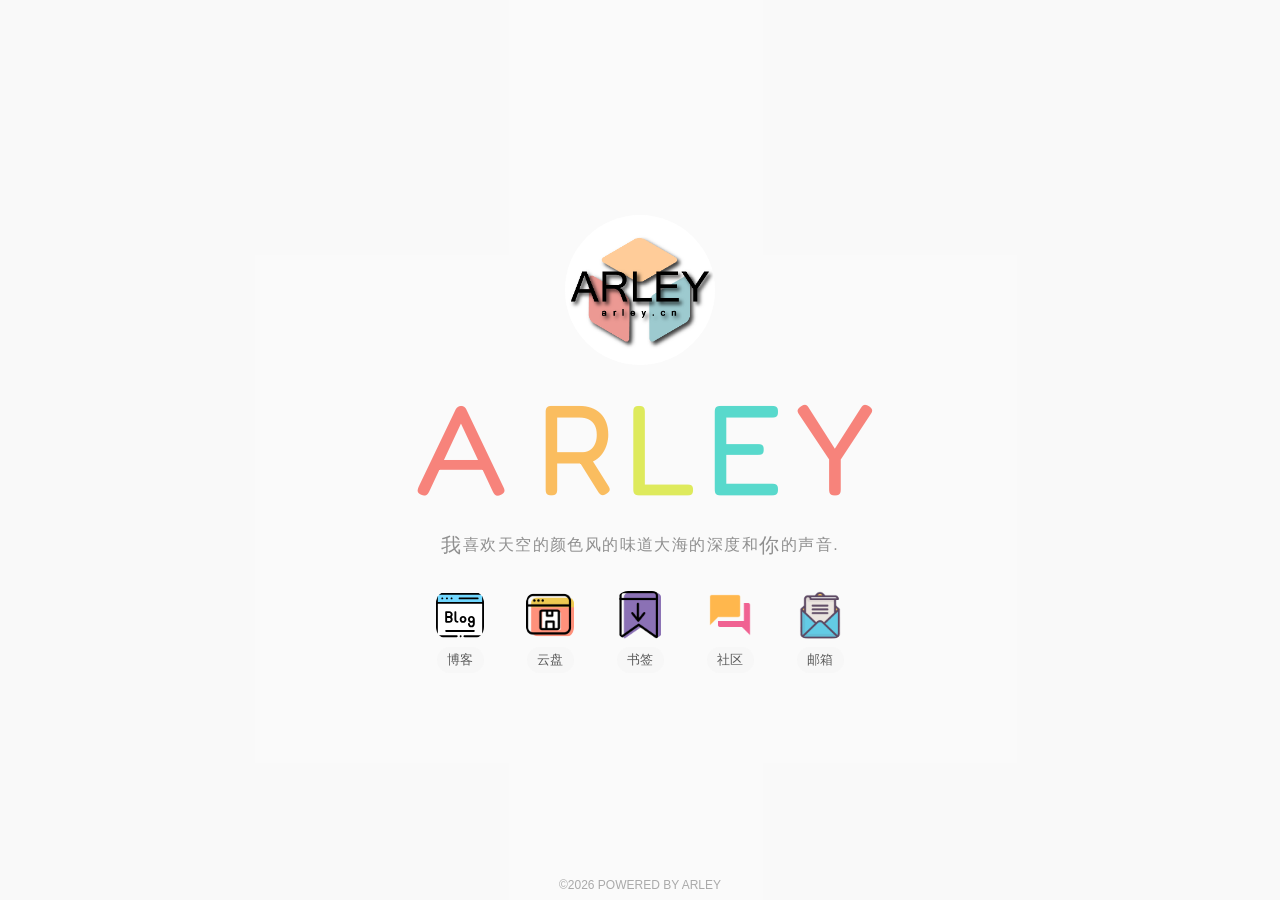
==== commit 504414d4: "add" ====
--- a/index.html
+++ b/index.html
@@ -8,12 +8,13 @@
     <meta name="HandheldFriendly" content="true">
     <meta http-equiv="X-UA-Compatible" content="IE=edge,chrome=1"/>
 	<link rel="icon" href="/favicon.ico">
+	<link rel="shortcut icon" href="/img/arley.png" type="image/x-icon">
 	<link rel="apple-touch-icon" href="/img/apple-touch-icon.png">
 	<link rel="bookmark" href="/img/apple-touch-icon.png">
 	<link rel="apple-touch-icon-precomposed" sizes="200x200" href="/img/apple-touch-icon.png">
 	<meta name="description" content="Arley个人主页">
 	<meta name="keywords" content="Arley,个人主页,arley,homepage">
-    <link rel="stylesheet" type="text/css" href="style/css/main.css">
+    <link rel="stylesheet" type="text/css" href="css/main.css">
 
 </head>
 <body>
@@ -50,7 +51,7 @@
     <ul>
 		<li>
 			<a href="https://blog.arley.cn" target="_blank">
-				<img width="50px" src="[data-uri]"/>
+				<img width="50px" src="img/blog.svg"/>
 			</a>
 		</li>
 
@@ -61,19 +62,24 @@
 		</li>
 		<li>
 			<a href="https://bm.arley.cn" target="_blank">
-				<img width="50px" src="img/bookmarks.png"/>
+				<img width="50px" src="img/bookmarks.png" alt="Arley's | 书签导航"/>
+			</a>
+		</li>
+		<li>
+			<a href="https://bbs.arley.cn" target="_blank" rel="noopener noreferrer">
+				<img width="50px" src="img/community.png" alt="Arley社区"/>
 			</a>
 		</li>
 		<li>
 			<a href="mailto:arley@arley.cn" target="_blank">
-				<img width="50px" src="img/mail.png"/>
+				<img width="50px" src="img/mail.png" alt="Arley邮箱"/>
 			</a>
 		</li>
     </ul>
 </div>
 <div class="footer">
-  <a target="_self"rel="nofollow">&copy;2024 POWERED BY <a href="https://arley.cn" target="_blank">ARLEY</a></a>
+  <a target="_self"rel="nofollow">&copy;2026 POWERED BY <a href="https://arley.cn" target="_blank">ARLEY</a></a>
 </div>
-<script type="text/javascript" src="style/js//main.js"></script>
+<script type="text/javascript" src="js//main.js"></script>
 </body>
 </html>
--- a/css/main.css
+++ b/css/main.css
@@ -0,0 +1,1431 @@
+@charset "utf-8";
+
+@import url("https://fonts.googleapis.com/css?family=Fredoka+One|Open+Sans:300");
+
+html,body {
+	margin: 0;
+	padding: 0;
+	height: 100%;
+	width: 100%;
+	font-family: PingFang SC,RobotoDraft,Roboto,Helvetica Neue,Helvetica,Arial,STHeiti,华文黑体,Microsoft YaHei,微软雅黑,sans-serif;
+	color: #333333;
+	background: rgba(249, 249, 249, 0.66);
+	overflow-x:hidden; 
+	overflow-y:hidden;
+}
+
+.avatar {
+	border-radius: 50%;
+	width: 150px;
+}
+
+li {
+	float: left;
+	list-style-type: none;
+	padding: 15px;
+	margin-top: 20px;
+}
+
+::selection {
+	background: rgba(0,149,255,.1);
+	color: #6F8EC5;
+}
+
+p {
+	margin: 0;
+}
+
+body {
+	display: flex;
+	justify-content: center;
+	align-items: center;
+}
+
+a {
+	text-decoration: none;
+	color: inherit;
+}
+
+.bio {
+	color: rgba(51,51,51,0.54);
+	margin-top: 8px;
+	display: flex;
+	justify-content: center;
+	align-items: center;
+}
+
+.bio > span {
+	font-weight: 300;
+	letter-spacing: 1.4px;
+	opacity: 0;
+	transition: all 1s .5s;
+}
+
+.bio > span.emphasis {
+	font-size: 20px;
+	letter-spacing: 2px;
+}
+
+.bio.ready > span {
+	opacity: 1;
+}
+
+.content-container {
+	position: relative;
+	text-align: center;
+}
+
+.footer {
+	position: absolute;
+	bottom: 8px;
+	left: 50%;
+	transform: translateX(-50%);
+	font-size: 12px;
+	opacity: .4;
+	font-weight: 100;
+}
+
+.text {
+	font-family: "Fredoka One", cursive;
+	font-size: 8em;
+	text-transform: uppercase;
+	letter-spacing: -12px;
+	text-align: center;
+}
+
+.text .letter {
+	position: relative;
+	display: inline-block;
+	-webkit-transition: all .4s;
+	transition: all .4s;
+}
+
+.text .letter .character {
+	opacity: 0.65;
+	-webkit-transition: color .4s;
+	transition: color .4s;
+	cursor: pointer;
+}
+
+.text .letter span {
+	position: absolute;
+	bottom: .8rem;
+	left: .4rem;
+	display: block;
+	width: 100%;
+	height: 15px;
+}
+
+.text .letter span::before {
+	content: '';
+	position: absolute;
+	top: 50%;
+	left: 50%;
+	width: 0;
+	height: 0;
+	-webkit-transform: translate(-50%, -50%);
+	transform: translate(-50%, -50%);
+	border-radius: 50%;
+	background: rgba(0, 0, 0, 0.25);
+}
+
+.text .letter:hover .character {
+	color: #fff !important;
+}
+
+.text.part1 .letter:nth-child(1).poofed {
+	-webkit-transform-origin: 50% 50%;
+	transform-origin: 50% 50%;
+	-webkit-animation: poofing1 1.4s ease-in-out infinite alternate;
+	animation: poofing1 1.4s ease-in-out infinite alternate;
+}
+
+@-webkit-keyframes poofing1 {
+	0% {
+		-webkit-transform: rotateZ(0deg) rotateY(0) translateY(0px) scale(1);
+		transform: rotateZ(0deg) rotateY(0) translateY(0px) scale(1);
+	}
+
+	50% {
+		-webkit-transform: rotateZ(0deg) rotateY(360deg) translateY(0px) scale(1);
+		transform: rotateZ(0deg) rotateY(360deg) translateY(0px) scale(1);
+	}
+
+	56% {
+		-webkit-transform: rotateZ(459deg) rotateY(360deg) translateY(0px) scale(1);
+		transform: rotateZ(459deg) rotateY(360deg) translateY(0px) scale(1);
+	}
+
+	100% {
+		-webkit-transform: rotateZ(459deg) rotateY(360deg) translateY(-700px) scale(0.01);
+		transform: rotateZ(459deg) rotateY(360deg) translateY(-700px) scale(0.01);
+	}
+}
+
+@keyframes poofing1 {
+	0% {
+		-webkit-transform: rotateZ(0deg) rotateY(0) translateY(0px) scale(1);
+		transform: rotateZ(0deg) rotateY(0) translateY(0px) scale(1);
+	}
+
+	50% {
+		-webkit-transform: rotateZ(0deg) rotateY(360deg) translateY(0px) scale(1);
+		transform: rotateZ(0deg) rotateY(360deg) translateY(0px) scale(1);
+	}
+
+	56% {
+		-webkit-transform: rotateZ(459deg) rotateY(360deg) translateY(0px) scale(1);
+		transform: rotateZ(459deg) rotateY(360deg) translateY(0px) scale(1);
+	}
+
+	100% {
+		-webkit-transform: rotateZ(459deg) rotateY(360deg) translateY(-700px) scale(0.01);
+		transform: rotateZ(459deg) rotateY(360deg) translateY(-700px) scale(0.01);
+	}
+}
+
+.text.part1 .letter:nth-child(1) .character {
+	color: #f44336;
+	-webkit-animation: wave 1.2s linear infinite;
+	animation: wave 1.2s linear infinite;
+	-webkit-animation-delay: 0.33333s;
+	animation-delay: 0.33333s;
+}
+
+.text.part1 .letter:nth-child(1) span::before {
+	-webkit-animation: shadow 1.2s linear infinite;
+	animation: shadow 1.2s linear infinite;
+	-webkit-animation-delay: 0.33333s;
+	animation-delay: 0.33333s;
+}
+
+.text.part1 .letter:nth-child(2).poofed {
+	-webkit-transform-origin: 50% 50%;
+	transform-origin: 50% 50%;
+	-webkit-animation: poofing2 1.4s ease-in-out infinite alternate;
+	animation: poofing2 1.4s ease-in-out infinite alternate;
+}
+
+@-webkit-keyframes poofing2 {
+	0% {
+		-webkit-transform: rotateZ(0deg) rotateY(0) translateY(0px) scale(1);
+		transform: rotateZ(0deg) rotateY(0) translateY(0px) scale(1);
+	}
+
+	50% {
+		-webkit-transform: rotateZ(0deg) rotateY(360deg) translateY(0px) scale(1);
+		transform: rotateZ(0deg) rotateY(360deg) translateY(0px) scale(1);
+	}
+
+	56% {
+		-webkit-transform: rotateZ(540deg) rotateY(360deg) translateY(0px) scale(1);
+		transform: rotateZ(540deg) rotateY(360deg) translateY(0px) scale(1);
+	}
+
+	100% {
+		-webkit-transform: rotateZ(540deg) rotateY(360deg) translateY(-700px) scale(0.01);
+		transform: rotateZ(540deg) rotateY(360deg) translateY(-700px) scale(0.01);
+	}
+}
+
+@keyframes poofing2 {
+	0% {
+		-webkit-transform: rotateZ(0deg) rotateY(0) translateY(0px) scale(1);
+		transform: rotateZ(0deg) rotateY(0) translateY(0px) scale(1);
+	}
+
+	50% {
+		-webkit-transform: rotateZ(0deg) rotateY(360deg) translateY(0px) scale(1);
+		transform: rotateZ(0deg) rotateY(360deg) translateY(0px) scale(1);
+	}
+
+	56% {
+		-webkit-transform: rotateZ(540deg) rotateY(360deg) translateY(0px) scale(1);
+		transform: rotateZ(540deg) rotateY(360deg) translateY(0px) scale(1);
+	}
+
+	100% {
+		-webkit-transform: rotateZ(540deg) rotateY(360deg) translateY(-700px) scale(0.01);
+		transform: rotateZ(540deg) rotateY(360deg) translateY(-700px) scale(0.01);
+	}
+}
+
+.text.part1 .letter:nth-child(2) .character {
+	color: #9C27B0;
+	-webkit-animation: wave 1.2s linear infinite;
+	animation: wave 1.2s linear infinite;
+	-webkit-animation-delay: 0.66667s;
+	animation-delay: 0.66667s;
+}
+
+.text.part1 .letter:nth-child(2) span::before {
+	-webkit-animation: shadow 1.2s linear infinite;
+	animation: shadow 1.2s linear infinite;
+	-webkit-animation-delay: 0.66667s;
+	animation-delay: 0.66667s;
+}
+
+.text.part1 .letter:nth-child(3).poofed {
+	-webkit-transform-origin: 50% 50%;
+	transform-origin: 50% 50%;
+	-webkit-animation: poofing3 1.4s ease-in-out infinite alternate;
+	animation: poofing3 1.4s ease-in-out infinite alternate;
+}
+
+@-webkit-keyframes poofing3 {
+	0% {
+		-webkit-transform: rotateZ(0deg) rotateY(0) translateY(0px) scale(1);
+		transform: rotateZ(0deg) rotateY(0) translateY(0px) scale(1);
+	}
+
+	50% {
+		-webkit-transform: rotateZ(0deg) rotateY(360deg) translateY(0px) scale(1);
+		transform: rotateZ(0deg) rotateY(360deg) translateY(0px) scale(1);
+	}
+
+	56% {
+		-webkit-transform: rotateZ(264deg) rotateY(360deg) translateY(0px) scale(1);
+		transform: rotateZ(264deg) rotateY(360deg) translateY(0px) scale(1);
+	}
+
+	100% {
+		-webkit-transform: rotateZ(264deg) rotateY(360deg) translateY(-700px) scale(0.01);
+		transform: rotateZ(264deg) rotateY(360deg) translateY(-700px) scale(0.01);
+	}
+}
+
+@keyframes poofing3 {
+	0% {
+		-webkit-transform: rotateZ(0deg) rotateY(0) translateY(0px) scale(1);
+		transform: rotateZ(0deg) rotateY(0) translateY(0px) scale(1);
+	}
+
+	50% {
+		-webkit-transform: rotateZ(0deg) rotateY(360deg) translateY(0px) scale(1);
+		transform: rotateZ(0deg) rotateY(360deg) translateY(0px) scale(1);
+	}
+
+	56% {
+		-webkit-transform: rotateZ(264deg) rotateY(360deg) translateY(0px) scale(1);
+		transform: rotateZ(264deg) rotateY(360deg) translateY(0px) scale(1);
+	}
+
+	100% {
+		-webkit-transform: rotateZ(264deg) rotateY(360deg) translateY(-700px) scale(0.01);
+		transform: rotateZ(264deg) rotateY(360deg) translateY(-700px) scale(0.01);
+	}
+}
+
+.text.part1 .letter:nth-child(3) .character {
+	color: #f99b0c;
+	-webkit-animation: wave 1.2s linear infinite;
+	animation: wave 1.2s linear infinite;
+	-webkit-animation-delay: 1s;
+	animation-delay: 1s;
+}
+
+.text.part1 .letter:nth-child(3) span::before {
+	-webkit-animation: shadow 1.2s linear infinite;
+	animation: shadow 1.2s linear infinite;
+	-webkit-animation-delay: 1s;
+	animation-delay: 1s;
+}
+
+.text.part1 .letter:nth-child(4).poofed {
+	-webkit-transform-origin: 50% 50%;
+	transform-origin: 50% 50%;
+	-webkit-animation: poofing4 1.4s ease-in-out infinite alternate;
+	animation: poofing4 1.4s ease-in-out infinite alternate;
+}
+
+@-webkit-keyframes poofing4 {
+	0% {
+		-webkit-transform: rotateZ(0deg) rotateY(0) translateY(0px) scale(1);
+		transform: rotateZ(0deg) rotateY(0) translateY(0px) scale(1);
+	}
+
+	50% {
+		-webkit-transform: rotateZ(0deg) rotateY(360deg) translateY(0px) scale(1);
+		transform: rotateZ(0deg) rotateY(360deg) translateY(0px) scale(1);
+	}
+
+	56% {
+		-webkit-transform: rotateZ(42deg) rotateY(360deg) translateY(0px) scale(1);
+		transform: rotateZ(42deg) rotateY(360deg) translateY(0px) scale(1);
+	}
+
+	100% {
+		-webkit-transform: rotateZ(42deg) rotateY(360deg) translateY(-700px) scale(0.01);
+		transform: rotateZ(42deg) rotateY(360deg) translateY(-700px) scale(0.01);
+	}
+}
+
+@keyframes poofing4 {
+	0% {
+		-webkit-transform: rotateZ(0deg) rotateY(0) translateY(0px) scale(1);
+		transform: rotateZ(0deg) rotateY(0) translateY(0px) scale(1);
+	}
+
+	50% {
+		-webkit-transform: rotateZ(0deg) rotateY(360deg) translateY(0px) scale(1);
+		transform: rotateZ(0deg) rotateY(360deg) translateY(0px) scale(1);
+	}
+
+	56% {
+		-webkit-transform: rotateZ(42deg) rotateY(360deg) translateY(0px) scale(1);
+		transform: rotateZ(42deg) rotateY(360deg) translateY(0px) scale(1);
+	}
+
+	100% {
+		-webkit-transform: rotateZ(42deg) rotateY(360deg) translateY(-700px) scale(0.01);
+		transform: rotateZ(42deg) rotateY(360deg) translateY(-700px) scale(0.01);
+	}
+}
+
+.text.part1 .letter:nth-child(4) .character {
+	color: #cee007;
+	-webkit-animation: wave 1.2s linear infinite;
+	animation: wave 1.2s linear infinite;
+	-webkit-animation-delay: 1.33333s;
+	animation-delay: 1.33333s;
+}
+
+.text.part1 .letter:nth-child(4) span::before {
+	-webkit-animation: shadow 1.2s linear infinite;
+	animation: shadow 1.2s linear infinite;
+	-webkit-animation-delay: 1.33333s;
+	animation-delay: 1.33333s;
+}
+
+.text.part1 .letter:nth-child(5).poofed {
+	-webkit-transform-origin: 50% 50%;
+	transform-origin: 50% 50%;
+	-webkit-animation: poofing5 1.4s ease-in-out infinite alternate;
+	animation: poofing5 1.4s ease-in-out infinite alternate;
+}
+
+@-webkit-keyframes poofing5 {
+	0% {
+		-webkit-transform: rotateZ(0deg) rotateY(0) translateY(0px) scale(1);
+		transform: rotateZ(0deg) rotateY(0) translateY(0px) scale(1);
+	}
+
+	50% {
+		-webkit-transform: rotateZ(0deg) rotateY(360deg) translateY(0px) scale(1);
+		transform: rotateZ(0deg) rotateY(360deg) translateY(0px) scale(1);
+	}
+
+	56% {
+		-webkit-transform: rotateZ(384deg) rotateY(360deg) translateY(0px) scale(1);
+		transform: rotateZ(384deg) rotateY(360deg) translateY(0px) scale(1);
+	}
+
+	100% {
+		-webkit-transform: rotateZ(384deg) rotateY(360deg) translateY(-700px) scale(0.01);
+		transform: rotateZ(384deg) rotateY(360deg) translateY(-700px) scale(0.01);
+	}
+}
+
+@keyframes poofing5 {
+	0% {
+		-webkit-transform: rotateZ(0deg) rotateY(0) translateY(0px) scale(1);
+		transform: rotateZ(0deg) rotateY(0) translateY(0px) scale(1);
+	}
+
+	50% {
+		-webkit-transform: rotateZ(0deg) rotateY(360deg) translateY(0px) scale(1);
+		transform: rotateZ(0deg) rotateY(360deg) translateY(0px) scale(1);
+	}
+
+	56% {
+		-webkit-transform: rotateZ(384deg) rotateY(360deg) translateY(0px) scale(1);
+		transform: rotateZ(384deg) rotateY(360deg) translateY(0px) scale(1);
+	}
+
+	100% {
+		-webkit-transform: rotateZ(384deg) rotateY(360deg) translateY(-700px) scale(0.01);
+		transform: rotateZ(384deg) rotateY(360deg) translateY(-700px) scale(0.01);
+	}
+}
+
+.text.part1 .letter:nth-child(5) .character {
+	color: #00c6b2;
+	-webkit-animation: wave 1.2s linear infinite;
+	animation: wave 1.2s linear infinite;
+	-webkit-animation-delay: 1.66667s;
+	animation-delay: 1.66667s;
+}
+
+.text.part1 .letter:nth-child(5) span::before {
+	-webkit-animation: shadow 1.2s linear infinite;
+	animation: shadow 1.2s linear infinite;
+	-webkit-animation-delay: 1.66667s;
+	animation-delay: 1.66667s;
+}
+
+.text.part1 .letter:nth-child(6).poofed {
+	-webkit-transform-origin: 50% 50%;
+	transform-origin: 50% 50%;
+	-webkit-animation: poofing6 1.4s ease-in-out infinite alternate;
+	animation: poofing6 1.4s ease-in-out infinite alternate;
+}
+
+@-webkit-keyframes poofing6 {
+	0% {
+		-webkit-transform: rotateZ(0deg) rotateY(0) translateY(0px) scale(1);
+		transform: rotateZ(0deg) rotateY(0) translateY(0px) scale(1);
+	}
+
+	50% {
+		-webkit-transform: rotateZ(0deg) rotateY(360deg) translateY(0px) scale(1);
+		transform: rotateZ(0deg) rotateY(360deg) translateY(0px) scale(1);
+	}
+
+	56% {
+		-webkit-transform: rotateZ(156deg) rotateY(360deg) translateY(0px) scale(1);
+		transform: rotateZ(156deg) rotateY(360deg) translateY(0px) scale(1);
+	}
+
+	100% {
+		-webkit-transform: rotateZ(156deg) rotateY(360deg) translateY(-700px) scale(0.01);
+		transform: rotateZ(156deg) rotateY(360deg) translateY(-700px) scale(0.01);
+	}
+}
+
+@keyframes poofing6 {
+	0% {
+		-webkit-transform: rotateZ(0deg) rotateY(0) translateY(0px) scale(1);
+		transform: rotateZ(0deg) rotateY(0) translateY(0px) scale(1);
+	}
+
+	50% {
+		-webkit-transform: rotateZ(0deg) rotateY(360deg) translateY(0px) scale(1);
+		transform: rotateZ(0deg) rotateY(360deg) translateY(0px) scale(1);
+	}
+
+	56% {
+		-webkit-transform: rotateZ(156deg) rotateY(360deg) translateY(0px) scale(1);
+		transform: rotateZ(156deg) rotateY(360deg) translateY(0px) scale(1);
+	}
+
+	100% {
+		-webkit-transform: rotateZ(156deg) rotateY(360deg) translateY(-700px) scale(0.01);
+		transform: rotateZ(156deg) rotateY(360deg) translateY(-700px) scale(0.01);
+	}
+}
+
+.text.part1 .letter:nth-child(6) .character {
+	color: #f44336;
+	-webkit-animation: wave 1.2s linear infinite;
+	animation: wave 1.2s linear infinite;
+	-webkit-animation-delay: 2s;
+	animation-delay: 2s;
+}
+
+.text.part1 .letter:nth-child(6) span::before {
+	-webkit-animation: shadow 1.2s linear infinite;
+	animation: shadow 1.2s linear infinite;
+	-webkit-animation-delay: 2s;
+	animation-delay: 2s;
+}
+
+.text.part1 .letter:nth-child(7).poofed {
+	-webkit-transform-origin: 50% 50%;
+	transform-origin: 50% 50%;
+	-webkit-animation: poofing7 1.4s ease-in-out infinite alternate;
+	animation: poofing7 1.4s ease-in-out infinite alternate;
+}
+
+@-webkit-keyframes poofing7 {
+	0% {
+		-webkit-transform: rotateZ(0deg) rotateY(0) translateY(0px) scale(1);
+		transform: rotateZ(0deg) rotateY(0) translateY(0px) scale(1);
+	}
+
+	50% {
+		-webkit-transform: rotateZ(0deg) rotateY(360deg) translateY(0px) scale(1);
+		transform: rotateZ(0deg) rotateY(360deg) translateY(0px) scale(1);
+	}
+
+	56% {
+		-webkit-transform: rotateZ(156deg) rotateY(360deg) translateY(0px) scale(1);
+		transform: rotateZ(156deg) rotateY(360deg) translateY(0px) scale(1);
+	}
+
+	100% {
+		-webkit-transform: rotateZ(156deg) rotateY(360deg) translateY(-700px) scale(0.01);
+		transform: rotateZ(156deg) rotateY(360deg) translateY(-700px) scale(0.01);
+	}
+}
+
+@keyframes poofing7 {
+	0% {
+		-webkit-transform: rotateZ(0deg) rotateY(0) translateY(0px) scale(1);
+		transform: rotateZ(0deg) rotateY(0) translateY(0px) scale(1);
+	}
+
+	50% {
+		-webkit-transform: rotateZ(0deg) rotateY(360deg) translateY(0px) scale(1);
+		transform: rotateZ(0deg) rotateY(360deg) translateY(0px) scale(1);
+	}
+
+	56% {
+		-webkit-transform: rotateZ(156deg) rotateY(360deg) translateY(0px) scale(1);
+		transform: rotateZ(156deg) rotateY(360deg) translateY(0px) scale(1);
+	}
+
+	100% {
+		-webkit-transform: rotateZ(156deg) rotateY(360deg) translateY(-700px) scale(0.01);
+		transform: rotateZ(156deg) rotateY(360deg) translateY(-700px) scale(0.01);
+	}
+}
+
+.text.part1 .letter:nth-child(7) .character {
+	color: #4CAF50;
+	-webkit-animation: wave 1.2s linear infinite;
+	animation: wave 1.2s linear infinite;
+	-webkit-animation-delay: 2s;
+	animation-delay: 2.5s;
+}
+
+.text.part1 .letter:nth-child(7) span::before {
+	-webkit-animation: shadow 1.2s linear infinite;
+	animation: shadow 1.2s linear infinite;
+	-webkit-animation-delay: 2s;
+	animation-delay: 3s;
+}
+
+.text.part2 span:nth-child(1).poofed {
+	-webkit-animation: sec_poofing1 1.4s ease-in-out infinite alternate;
+	animation: sec_poofing1 1.4s ease-in-out infinite alternate;
+}
+
+@-webkit-keyframes sec_poofing1 {
+	0% {
+		-webkit-transform: rotateZ(0deg) rotateY(0) translateY(0px) scale(1);
+		transform: rotateZ(0deg) rotateY(0) translateY(0px) scale(1);
+	}
+
+	50% {
+		-webkit-transform: rotateZ(0deg) rotateY(360deg) translateY(0px) scale(1);
+		transform: rotateZ(0deg) rotateY(360deg) translateY(0px) scale(1);
+	}
+
+	56% {
+		-webkit-transform: rotateZ(268deg) rotateY(360deg) translateY(0px) scale(1);
+		transform: rotateZ(268deg) rotateY(360deg) translateY(0px) scale(1);
+	}
+
+	100% {
+		-webkit-transform: rotateZ(268deg) rotateY(360deg) translateY(-700px) scale(0.01);
+		transform: rotateZ(268deg) rotateY(360deg) translateY(-700px) scale(0.01);
+	}
+}
+
+@keyframes sec_poofing1 {
+	0% {
+		-webkit-transform: rotateZ(0deg) rotateY(0) translateY(0px) scale(1);
+		transform: rotateZ(0deg) rotateY(0) translateY(0px) scale(1);
+	}
+
+	50% {
+		-webkit-transform: rotateZ(0deg) rotateY(360deg) translateY(0px) scale(1);
+		transform: rotateZ(0deg) rotateY(360deg) translateY(0px) scale(1);
+	}
+
+	56% {
+		-webkit-transform: rotateZ(268deg) rotateY(360deg) translateY(0px) scale(1);
+		transform: rotateZ(268deg) rotateY(360deg) translateY(0px) scale(1);
+	}
+
+	100% {
+		-webkit-transform: rotateZ(268deg) rotateY(360deg) translateY(-700px) scale(0.01);
+		transform: rotateZ(268deg) rotateY(360deg) translateY(-700px) scale(0.01);
+	}
+}
+
+.text.part2 span:nth-child(1) .character {
+	color: #ff5a5f;
+	-webkit-animation: wave 1.2s linear infinite;
+	animation: wave 1.2s linear infinite;
+	-webkit-animation-delay: 2.33333s;
+	animation-delay: 2.33333s;
+}
+
+.text.part2 span:nth-child(1) span::before {
+	-webkit-animation: shadow 1.2s linear infinite;
+	animation: shadow 1.2s linear infinite;
+	-webkit-animation-delay: 2.33333s;
+	animation-delay: 2.33333s;
+}
+
+.text.part2 span:nth-child(2).poofed {
+	-webkit-animation: sec_poofing2 1.4s ease-in-out infinite alternate;
+	animation: sec_poofing2 1.4s ease-in-out infinite alternate;
+}
+
+@-webkit-keyframes sec_poofing2 {
+	0% {
+		-webkit-transform: rotateZ(0deg) rotateY(0) translateY(0px) scale(1);
+		transform: rotateZ(0deg) rotateY(0) translateY(0px) scale(1);
+	}
+
+	50% {
+		-webkit-transform: rotateZ(0deg) rotateY(360deg) translateY(0px) scale(1);
+		transform: rotateZ(0deg) rotateY(360deg) translateY(0px) scale(1);
+	}
+
+	56% {
+		-webkit-transform: rotateZ(135deg) rotateY(360deg) translateY(0px) scale(1);
+		transform: rotateZ(135deg) rotateY(360deg) translateY(0px) scale(1);
+	}
+
+	100% {
+		-webkit-transform: rotateZ(135deg) rotateY(360deg) translateY(-700px) scale(0.01);
+		transform: rotateZ(135deg) rotateY(360deg) translateY(-700px) scale(0.01);
+	}
+}
+
+@keyframes sec_poofing2 {
+	0% {
+		-webkit-transform: rotateZ(0deg) rotateY(0) translateY(0px) scale(1);
+		transform: rotateZ(0deg) rotateY(0) translateY(0px) scale(1);
+	}
+
+	50% {
+		-webkit-transform: rotateZ(0deg) rotateY(360deg) translateY(0px) scale(1);
+		transform: rotateZ(0deg) rotateY(360deg) translateY(0px) scale(1);
+	}
+
+	56% {
+		-webkit-transform: rotateZ(135deg) rotateY(360deg) translateY(0px) scale(1);
+		transform: rotateZ(135deg) rotateY(360deg) translateY(0px) scale(1);
+	}
+
+	100% {
+		-webkit-transform: rotateZ(135deg) rotateY(360deg) translateY(-700px) scale(0.01);
+		transform: rotateZ(135deg) rotateY(360deg) translateY(-700px) scale(0.01);
+	}
+}
+
+.text.part2 span:nth-child(2) .character {
+	color: #f99b0c;
+	-webkit-animation: wave 1.2s linear infinite;
+	animation: wave 1.2s linear infinite;
+	-webkit-animation-delay: 2.66667s;
+	animation-delay: 2.66667s;
+}
+
+.text.part2 span:nth-child(2) span::before {
+	-webkit-animation: shadow 1.2s linear infinite;
+	animation: shadow 1.2s linear infinite;
+	-webkit-animation-delay: 2.66667s;
+	animation-delay: 2.66667s;
+}
+
+.text.part2 span:nth-child(3).poofed {
+	-webkit-animation: sec_poofing3 1.4s ease-in-out infinite alternate;
+	animation: sec_poofing3 1.4s ease-in-out infinite alternate;
+}
+
+@-webkit-keyframes sec_poofing3 {
+	0% {
+		-webkit-transform: rotateZ(0deg) rotateY(0) translateY(0px) scale(1);
+		transform: rotateZ(0deg) rotateY(0) translateY(0px) scale(1);
+	}
+
+	50% {
+		-webkit-transform: rotateZ(0deg) rotateY(360deg) translateY(0px) scale(1);
+		transform: rotateZ(0deg) rotateY(360deg) translateY(0px) scale(1);
+	}
+
+	56% {
+		-webkit-transform: rotateZ(442deg) rotateY(360deg) translateY(0px) scale(1);
+		transform: rotateZ(442deg) rotateY(360deg) translateY(0px) scale(1);
+	}
+
+	100% {
+		-webkit-transform: rotateZ(442deg) rotateY(360deg) translateY(-700px) scale(0.01);
+		transform: rotateZ(442deg) rotateY(360deg) translateY(-700px) scale(0.01);
+	}
+}
+
+@keyframes sec_poofing3 {
+	0% {
+		-webkit-transform: rotateZ(0deg) rotateY(0) translateY(0px) scale(1);
+		transform: rotateZ(0deg) rotateY(0) translateY(0px) scale(1);
+	}
+
+	50% {
+		-webkit-transform: rotateZ(0deg) rotateY(360deg) translateY(0px) scale(1);
+		transform: rotateZ(0deg) rotateY(360deg) translateY(0px) scale(1);
+	}
+
+	56% {
+		-webkit-transform: rotateZ(442deg) rotateY(360deg) translateY(0px) scale(1);
+		transform: rotateZ(442deg) rotateY(360deg) translateY(0px) scale(1);
+	}
+
+	100% {
+		-webkit-transform: rotateZ(442deg) rotateY(360deg) translateY(-700px) scale(0.01);
+		transform: rotateZ(442deg) rotateY(360deg) translateY(-700px) scale(0.01);
+	}
+}
+
+.text.part2 span:nth-child(3) .character {
+	color: #cee007;
+	-webkit-animation: wave 1.2s linear infinite;
+	animation: wave 1.2s linear infinite;
+	-webkit-animation-delay: 3s;
+	animation-delay: 3s;
+}
+
+.text.part2 span:nth-child(3) span::before {
+	-webkit-animation: shadow 1.2s linear infinite;
+	animation: shadow 1.2s linear infinite;
+	-webkit-animation-delay: 3s;
+	animation-delay: 3s;
+}
+
+.text.part2 span:nth-child(4).poofed {
+	-webkit-animation: sec_poofing4 1.4s ease-in-out infinite alternate;
+	animation: sec_poofing4 1.4s ease-in-out infinite alternate;
+}
+
+@-webkit-keyframes sec_poofing4 {
+	0% {
+		-webkit-transform: rotateZ(0deg) rotateY(0) translateY(0px) scale(1);
+		transform: rotateZ(0deg) rotateY(0) translateY(0px) scale(1);
+	}
+
+	50% {
+		-webkit-transform: rotateZ(0deg) rotateY(360deg) translateY(0px) scale(1);
+		transform: rotateZ(0deg) rotateY(360deg) translateY(0px) scale(1);
+	}
+
+	56% {
+		-webkit-transform: rotateZ(525deg) rotateY(360deg) translateY(0px) scale(1);
+		transform: rotateZ(525deg) rotateY(360deg) translateY(0px) scale(1);
+	}
+
+	100% {
+		-webkit-transform: rotateZ(525deg) rotateY(360deg) translateY(-700px) scale(0.01);
+		transform: rotateZ(525deg) rotateY(360deg) translateY(-700px) scale(0.01);
+	}
+}
+
+@keyframes sec_poofing4 {
+	0% {
+		-webkit-transform: rotateZ(0deg) rotateY(0) translateY(0px) scale(1);
+		transform: rotateZ(0deg) rotateY(0) translateY(0px) scale(1);
+	}
+
+	50% {
+		-webkit-transform: rotateZ(0deg) rotateY(360deg) translateY(0px) scale(1);
+		transform: rotateZ(0deg) rotateY(360deg) translateY(0px) scale(1);
+	}
+
+	56% {
+		-webkit-transform: rotateZ(525deg) rotateY(360deg) translateY(0px) scale(1);
+		transform: rotateZ(525deg) rotateY(360deg) translateY(0px) scale(1);
+	}
+
+	100% {
+		-webkit-transform: rotateZ(525deg) rotateY(360deg) translateY(-700px) scale(0.01);
+		transform: rotateZ(525deg) rotateY(360deg) translateY(-700px) scale(0.01);
+	}
+}
+
+.text.part2 span:nth-child(4) .character {
+	color: #00c6b2;
+	-webkit-animation: wave 1.2s linear infinite;
+	animation: wave 1.2s linear infinite;
+	-webkit-animation-delay: 3.33333s;
+	animation-delay: 3.33333s;
+}
+
+.text.part2 span:nth-child(4) span::before {
+	-webkit-animation: shadow 1.2s linear infinite;
+	animation: shadow 1.2s linear infinite;
+	-webkit-animation-delay: 3.33333s;
+	animation-delay: 3.33333s;
+}
+
+.text.part2 span:nth-child(5).poofed {
+	-webkit-animation: sec_poofing5 1.4s ease-in-out infinite alternate;
+	animation: sec_poofing5 1.4s ease-in-out infinite alternate;
+}
+
+@-webkit-keyframes sec_poofing5 {
+	0% {
+		-webkit-transform: rotateZ(0deg) rotateY(0) translateY(0px) scale(1);
+		transform: rotateZ(0deg) rotateY(0) translateY(0px) scale(1);
+	}
+
+	50% {
+		-webkit-transform: rotateZ(0deg) rotateY(360deg) translateY(0px) scale(1);
+		transform: rotateZ(0deg) rotateY(360deg) translateY(0px) scale(1);
+	}
+
+	56% {
+		-webkit-transform: rotateZ(419deg) rotateY(360deg) translateY(0px) scale(1);
+		transform: rotateZ(419deg) rotateY(360deg) translateY(0px) scale(1);
+	}
+
+	100% {
+		-webkit-transform: rotateZ(419deg) rotateY(360deg) translateY(-700px) scale(0.01);
+		transform: rotateZ(419deg) rotateY(360deg) translateY(-700px) scale(0.01);
+	}
+}
+
+@keyframes sec_poofing5 {
+	0% {
+		-webkit-transform: rotateZ(0deg) rotateY(0) translateY(0px) scale(1);
+		transform: rotateZ(0deg) rotateY(0) translateY(0px) scale(1);
+	}
+
+	50% {
+		-webkit-transform: rotateZ(0deg) rotateY(360deg) translateY(0px) scale(1);
+		transform: rotateZ(0deg) rotateY(360deg) translateY(0px) scale(1);
+	}
+
+	56% {
+		-webkit-transform: rotateZ(419deg) rotateY(360deg) translateY(0px) scale(1);
+		transform: rotateZ(419deg) rotateY(360deg) translateY(0px) scale(1);
+	}
+
+	100% {
+		-webkit-transform: rotateZ(419deg) rotateY(360deg) translateY(-700px) scale(0.01);
+		transform: rotateZ(419deg) rotateY(360deg) translateY(-700px) scale(0.01);
+	}
+}
+
+.text.part2 span:nth-child(5) .character {
+	color: #4e2a84;
+	-webkit-animation: wave 1.2s linear infinite;
+	animation: wave 1.2s linear infinite;
+	-webkit-animation-delay: 3.66667s;
+	animation-delay: 3.66667s;
+}
+
+.text.part2 span:nth-child(5) span::before {
+	-webkit-animation: shadow 1.2s linear infinite;
+	animation: shadow 1.2s linear infinite;
+	-webkit-animation-delay: 3.66667s;
+	animation-delay: 3.66667s;
+}
+
+.text.part2 span:nth-child(6).poofed {
+	-webkit-animation: sec_poofing6 1.4s ease-in-out infinite alternate;
+	animation: sec_poofing6 1.4s ease-in-out infinite alternate;
+}
+
+@-webkit-keyframes sec_poofing6 {
+	0% {
+		-webkit-transform: rotateZ(0deg) rotateY(0) translateY(0px) scale(1);
+		transform: rotateZ(0deg) rotateY(0) translateY(0px) scale(1);
+	}
+
+	50% {
+		-webkit-transform: rotateZ(0deg) rotateY(360deg) translateY(0px) scale(1);
+		transform: rotateZ(0deg) rotateY(360deg) translateY(0px) scale(1);
+	}
+
+	56% {
+		-webkit-transform: rotateZ(246deg) rotateY(360deg) translateY(0px) scale(1);
+		transform: rotateZ(246deg) rotateY(360deg) translateY(0px) scale(1);
+	}
+
+	100% {
+		-webkit-transform: rotateZ(246deg) rotateY(360deg) translateY(-700px) scale(0.01);
+		transform: rotateZ(246deg) rotateY(360deg) translateY(-700px) scale(0.01);
+	}
+}
+
+@keyframes sec_poofing6 {
+	0% {
+		-webkit-transform: rotateZ(0deg) rotateY(0) translateY(0px) scale(1);
+		transform: rotateZ(0deg) rotateY(0) translateY(0px) scale(1);
+	}
+
+	50% {
+		-webkit-transform: rotateZ(0deg) rotateY(360deg) translateY(0px) scale(1);
+		transform: rotateZ(0deg) rotateY(360deg) translateY(0px) scale(1);
+	}
+
+	56% {
+		-webkit-transform: rotateZ(246deg) rotateY(360deg) translateY(0px) scale(1);
+		transform: rotateZ(246deg) rotateY(360deg) translateY(0px) scale(1);
+	}
+
+	100% {
+		-webkit-transform: rotateZ(246deg) rotateY(360deg) translateY(-700px) scale(0.01);
+		transform: rotateZ(246deg) rotateY(360deg) translateY(-700px) scale(0.01);
+	}
+}
+
+.text.part2 span:nth-child(6) .character {
+	color: #9C27B0;
+	-webkit-animation: wave 1.2s linear infinite;
+	animation: wave 1.2s linear infinite;
+	-webkit-animation-delay: 4s;
+	animation-delay: 4s;
+}
+
+.text.part2 span:nth-child(6) span::before {
+	-webkit-animation: shadow 1.2s linear infinite;
+	animation: shadow 1.2s linear infinite;
+	-webkit-animation-delay: 4s;
+	animation-delay: 4s;
+}
+
+.text.part2 span:nth-child(7).poofed {
+	-webkit-animation: sec_poofing7 1.4s ease-in-out infinite alternate;
+	animation: sec_poofing7 1.4s ease-in-out infinite alternate;
+}
+
+@-webkit-keyframes sec_poofing7 {
+	0% {
+		-webkit-transform: rotateZ(0deg) rotateY(0) translateY(0px) scale(1);
+		transform: rotateZ(0deg) rotateY(0) translateY(0px) scale(1);
+	}
+
+	50% {
+		-webkit-transform: rotateZ(0deg) rotateY(360deg) translateY(0px) scale(1);
+		transform: rotateZ(0deg) rotateY(360deg) translateY(0px) scale(1);
+	}
+
+	56% {
+		-webkit-transform: rotateZ(206deg) rotateY(360deg) translateY(0px) scale(1);
+		transform: rotateZ(206deg) rotateY(360deg) translateY(0px) scale(1);
+	}
+
+	100% {
+		-webkit-transform: rotateZ(206deg) rotateY(360deg) translateY(-700px) scale(0.01);
+		transform: rotateZ(206deg) rotateY(360deg) translateY(-700px) scale(0.01);
+	}
+}
+
+@keyframes sec_poofing7 {
+	0% {
+		-webkit-transform: rotateZ(0deg) rotateY(0) translateY(0px) scale(1);
+		transform: rotateZ(0deg) rotateY(0) translateY(0px) scale(1);
+	}
+
+	50% {
+		-webkit-transform: rotateZ(0deg) rotateY(360deg) translateY(0px) scale(1);
+		transform: rotateZ(0deg) rotateY(360deg) translateY(0px) scale(1);
+	}
+
+	56% {
+		-webkit-transform: rotateZ(206deg) rotateY(360deg) translateY(0px) scale(1);
+		transform: rotateZ(206deg) rotateY(360deg) translateY(0px) scale(1);
+	}
+
+	100% {
+		-webkit-transform: rotateZ(206deg) rotateY(360deg) translateY(-700px) scale(0.01);
+		transform: rotateZ(206deg) rotateY(360deg) translateY(-700px) scale(0.01);
+	}
+}
+
+.text.part2 span:nth-child(7) .character {
+	color: #f99b0c;
+	-webkit-animation: wave 1.2s linear infinite;
+	animation: wave 1.2s linear infinite;
+	-webkit-animation-delay: 4.33333s;
+	animation-delay: 4.33333s;
+}
+
+.text.part2 span:nth-child(7) span::before {
+	-webkit-animation: shadow 1.2s linear infinite;
+	animation: shadow 1.2s linear infinite;
+	-webkit-animation-delay: 4.33333s;
+	animation-delay: 4.33333s;
+}
+
+.text.part2 span:nth-child(8).poofed {
+	-webkit-animation: sec_poofing8 1.4s ease-in-out infinite alternate;
+	animation: sec_poofing8 1.4s ease-in-out infinite alternate;
+}
+
+@-webkit-keyframes sec_poofing8 {
+	0% {
+		-webkit-transform: rotateZ(0deg) rotateY(0) translateY(0px) scale(1);
+		transform: rotateZ(0deg) rotateY(0) translateY(0px) scale(1);
+	}
+
+	50% {
+		-webkit-transform: rotateZ(0deg) rotateY(360deg) translateY(0px) scale(1);
+		transform: rotateZ(0deg) rotateY(360deg) translateY(0px) scale(1);
+	}
+
+	56% {
+		-webkit-transform: rotateZ(60deg) rotateY(360deg) translateY(0px) scale(1);
+		transform: rotateZ(60deg) rotateY(360deg) translateY(0px) scale(1);
+	}
+
+	100% {
+		-webkit-transform: rotateZ(60deg) rotateY(360deg) translateY(-700px) scale(0.01);
+		transform: rotateZ(60deg) rotateY(360deg) translateY(-700px) scale(0.01);
+	}
+}
+
+@keyframes sec_poofing8 {
+	0% {
+		-webkit-transform: rotateZ(0deg) rotateY(0) translateY(0px) scale(1);
+		transform: rotateZ(0deg) rotateY(0) translateY(0px) scale(1);
+	}
+
+	50% {
+		-webkit-transform: rotateZ(0deg) rotateY(360deg) translateY(0px) scale(1);
+		transform: rotateZ(0deg) rotateY(360deg) translateY(0px) scale(1);
+	}
+
+	56% {
+		-webkit-transform: rotateZ(60deg) rotateY(360deg) translateY(0px) scale(1);
+		transform: rotateZ(60deg) rotateY(360deg) translateY(0px) scale(1);
+	}
+
+	100% {
+		-webkit-transform: rotateZ(60deg) rotateY(360deg) translateY(-700px) scale(0.01);
+		transform: rotateZ(60deg) rotateY(360deg) translateY(-700px) scale(0.01);
+	}
+}
+
+.text.part2 span:nth-child(8) .character {
+	color: #cee007;
+	-webkit-animation: wave 1.2s linear infinite;
+	animation: wave 1.2s linear infinite;
+	-webkit-animation-delay: 4.66667s;
+	animation-delay: 4.66667s;
+}
+
+.text.part2 span:nth-child(8) span::before {
+	-webkit-animation: shadow 1.2s linear infinite;
+	animation: shadow 1.2s linear infinite;
+	-webkit-animation-delay: 4.66667s;
+	animation-delay: 4.66667s;
+}
+
+.text.part2 span:nth-child(9).poofed {
+	-webkit-animation: sec_poofing9 1.4s ease-in-out infinite alternate;
+	animation: sec_poofing9 1.4s ease-in-out infinite alternate;
+}
+
+@-webkit-keyframes sec_poofing9 {
+	0% {
+		-webkit-transform: rotateZ(0deg) rotateY(0) translateY(0px) scale(1);
+		transform: rotateZ(0deg) rotateY(0) translateY(0px) scale(1);
+	}
+
+	50% {
+		-webkit-transform: rotateZ(0deg) rotateY(360deg) translateY(0px) scale(1);
+		transform: rotateZ(0deg) rotateY(360deg) translateY(0px) scale(1);
+	}
+
+	56% {
+		-webkit-transform: rotateZ(496deg) rotateY(360deg) translateY(0px) scale(1);
+		transform: rotateZ(496deg) rotateY(360deg) translateY(0px) scale(1);
+	}
+
+	100% {
+		-webkit-transform: rotateZ(496deg) rotateY(360deg) translateY(-700px) scale(0.01);
+		transform: rotateZ(496deg) rotateY(360deg) translateY(-700px) scale(0.01);
+	}
+}
+
+@keyframes sec_poofing9 {
+	0% {
+		-webkit-transform: rotateZ(0deg) rotateY(0) translateY(0px) scale(1);
+		transform: rotateZ(0deg) rotateY(0) translateY(0px) scale(1);
+	}
+
+	50% {
+		-webkit-transform: rotateZ(0deg) rotateY(360deg) translateY(0px) scale(1);
+		transform: rotateZ(0deg) rotateY(360deg) translateY(0px) scale(1);
+	}
+
+	56% {
+		-webkit-transform: rotateZ(496deg) rotateY(360deg) translateY(0px) scale(1);
+		transform: rotateZ(496deg) rotateY(360deg) translateY(0px) scale(1);
+	}
+
+	100% {
+		-webkit-transform: rotateZ(496deg) rotateY(360deg) translateY(-700px) scale(0.01);
+		transform: rotateZ(496deg) rotateY(360deg) translateY(-700px) scale(0.01);
+	}
+}
+
+.text.part2 span:nth-child(9) .character {
+	color: #00c6b2;
+	-webkit-animation: wave 1.2s linear infinite;
+	animation: wave 1.2s linear infinite;
+	-webkit-animation-delay: 5s;
+	animation-delay: 5s;
+}
+
+.text.part2 span:nth-child(9) span::before {
+	-webkit-animation: shadow 1.2s linear infinite;
+	animation: shadow 1.2s linear infinite;
+	-webkit-animation-delay: 5s;
+	animation-delay: 5s;
+}
+
+@-webkit-keyframes wave {
+	0% {
+		-webkit-transform: translateY(0);
+		transform: translateY(0);
+	}
+
+	50% {
+		-webkit-transform: translateY(-10px);
+		transform: translateY(-10px);
+	}
+
+	100% {
+		-webkit-transform: translateY(0);
+		transform: translateY(0);
+	}
+}
+
+@keyframes wave {
+	0% {
+		-webkit-transform: translateY(0);
+		transform: translateY(0);
+	}
+
+	50% {
+		-webkit-transform: translateY(-10px);
+		transform: translateY(-10px);
+	}
+
+	100% {
+		-webkit-transform: translateY(0);
+		transform: translateY(0);
+	}
+}
+
+@-webkit-keyframes shadow {
+	0% {
+		width: 0;
+		height: 0;
+	}
+
+	50% {
+		width: 100%;
+		height: 100%;
+	}
+
+	100% {
+		width: 0;
+		height: 0;
+	}
+}
+
+@keyframes shadow {
+	0% {
+		width: 0;
+		height: 0;
+	}
+
+	50% {
+		width: 100%;
+		height: 100%;
+	}
+
+	100% {
+		width: 0;
+		height: 0;
+	}
+}
+
+.how-to {
+	margin: 2rem 0 2rem 1rem;
+	font-family: "Opens Sans", sans-serif;
+	font-weight: 300;
+	font-size: .85em;
+	letter-spacing: 4px;
+	color: rgba(0, 0, 0, 0.8);
+}
+
+@-webkit-keyframes rotate {
+	0% {
+		-webkit-transform: rotateZ(0) scale(0.7);
+		transform: rotateZ(0) scale(0.7);
+	}
+
+	100% {
+		-webkit-transform: rotateZ(360deg) scale(0.7);
+		transform: rotateZ(360deg) scale(0.7);
+	}
+}
+
+@keyframes rotate {
+	0% {
+		-webkit-transform: rotateZ(0) scale(0.7);
+		transform: rotateZ(0) scale(0.7);
+	}
+
+	100% {
+		-webkit-transform: rotateZ(360deg) scale(0.7);
+		transform: rotateZ(360deg) scale(0.7);
+	}
+}
+
+@media only screen and (max-width: 767px) {
+	.text {
+		font-size: 7em;
+	}
+
+	.text .letter span {
+		bottom: .5rem;
+	}
+}
+
+@media only screen and (max-width: 480px) {
+	.text {
+		font-size: 6em;
+	}
+
+	.text .letter span {
+		bottom: 0;
+	}
+}
+
+/*background*/
+:root {
+	--grow-time: 5s;
+	--fade-time: 3s;
+}
+
+.circle {
+	-webkit-animation: grow var(--grow-time) forwards, fade var(--fade-time) calc(var(--grow-time) - var(--fade-time)) forwards;
+	animation: grow var(--grow-time) forwards, fade var(--fade-time) calc(var(--grow-time) - var(--fade-time)) forwards;
+	background: #81ecec;
+	border-radius: 100%;
+	height: 2px;
+	position: absolute;
+	-webkit-transform: translateZ(0);
+	transform: translateZ(0);
+	width: 2px;
+	z-index: -1;
+}
+
+@-webkit-keyframes grow {
+	0% {
+		-webkit-transform: translateZ(0) scale(0);
+		transform: translateZ(0) scale(0);
+	}
+
+	100% {
+		-webkit-transform: translateZ(0) scale(100);
+		transform: translateZ(0) scale(100);
+	}
+}
+
+@keyframes grow {
+	0% {
+		-webkit-transform: translateZ(0) scale(0);
+		transform: translateZ(0) scale(0);
+	}
+
+	100% {
+		-webkit-transform: translateZ(0) scale(100);
+		transform: translateZ(0) scale(100);
+	}
+}
+
+@-webkit-keyframes fade {
+	0% {
+		opacity: 1;
+	}
+
+	100% {
+		opacity: 0;
+	}
+}
+
+@keyframes fade {
+	0% {
+		opacity: 1;
+	}
+
+	100% {
+		opacity: 0;
+	}
+}
+/* ========== 新增：图标下方名称及悬停效果 ========== */
+ul {
+    display: flex;
+    justify-content: center;
+    flex-wrap: wrap;
+    padding-inline-start: 0;
+    margin-block-start: 20px;
+    margin-block-end: 0;
+    gap: 10px;
+}
+
+li {
+    display: flex;
+    flex-direction: column;
+    align-items: center;
+    list-style-type: none;
+    padding: 12px 16px;
+    margin-top: 0;
+    transition: all 0.25s ease;
+    border-radius: 20px;
+}
+
+li:hover {
+    transform: translateY(-4px);
+    background: rgba(255, 255, 255, 0.6);
+    backdrop-filter: blur(4px);
+    box-shadow: 0 8px 20px rgba(0, 0, 0, 0.08);
+}
+
+li img {
+    display: block;
+    width: 48px;
+    height: 48px;
+    border-radius: 12px;
+    transition: transform 0.2s;
+}
+
+li:hover img {
+    transform: scale(1.02);
+}
+
+/* 图标下方的名称文字 */
+.link-name {
+    font-size: 13px;
+    margin-top: 8px;
+    font-weight: 400;
+    color: #5a5a5a;
+    letter-spacing: 0.5px;
+    background: rgba(245, 245, 245, 0.7);
+    padding: 4px 10px;
+    border-radius: 30px;
+    backdrop-filter: blur(2px);
+    transition: all 0.2s;
+}
+
+li:hover .link-name {
+    color: #2c3e66;
+    background: rgba(255, 255, 240, 0.9);
+    font-weight: 500;
+}
+
+/* 移动端适配 */
+@media only screen and (max-width: 580px) {
+    li {
+        padding: 8px 12px;
+    }
+    .link-name {
+        font-size: 11px;
+        padding: 2px 8px;
+    }
+    li img {
+        width: 42px;
+        height: 42px;
+    }
+}
